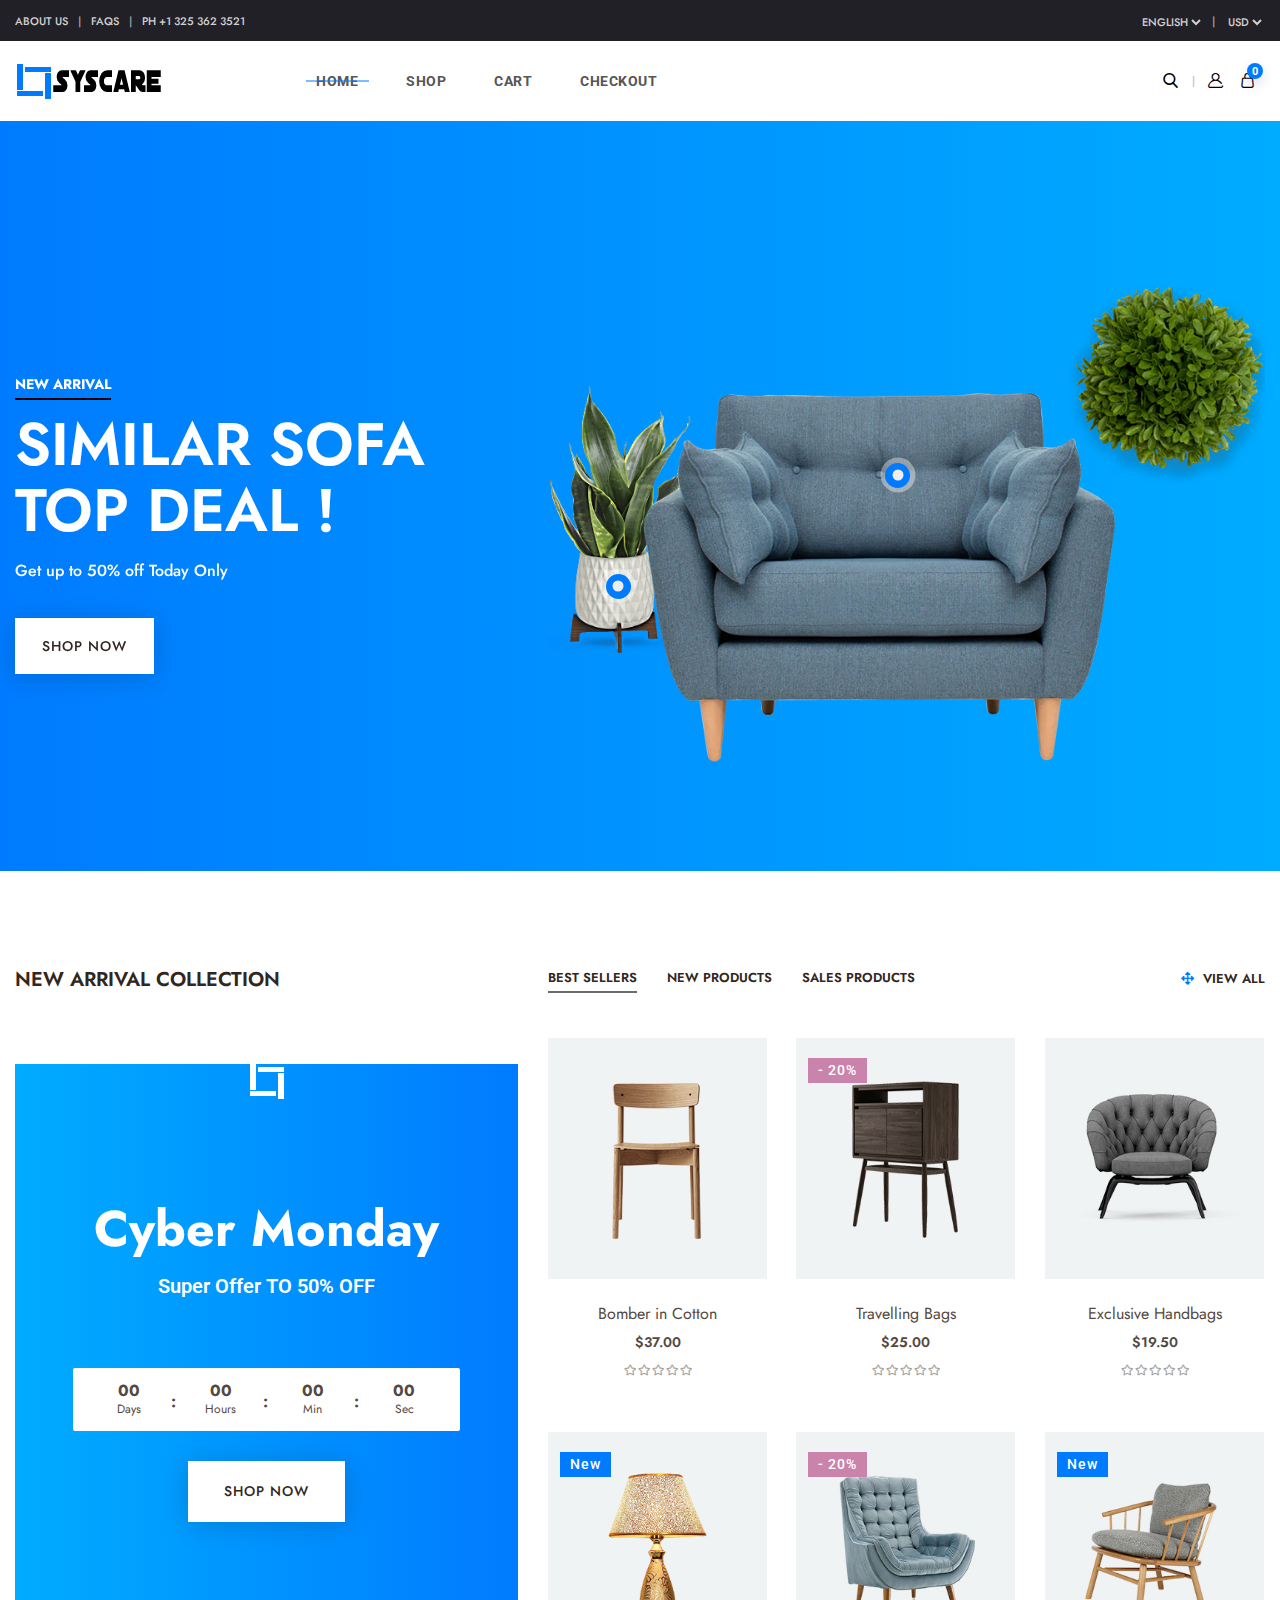
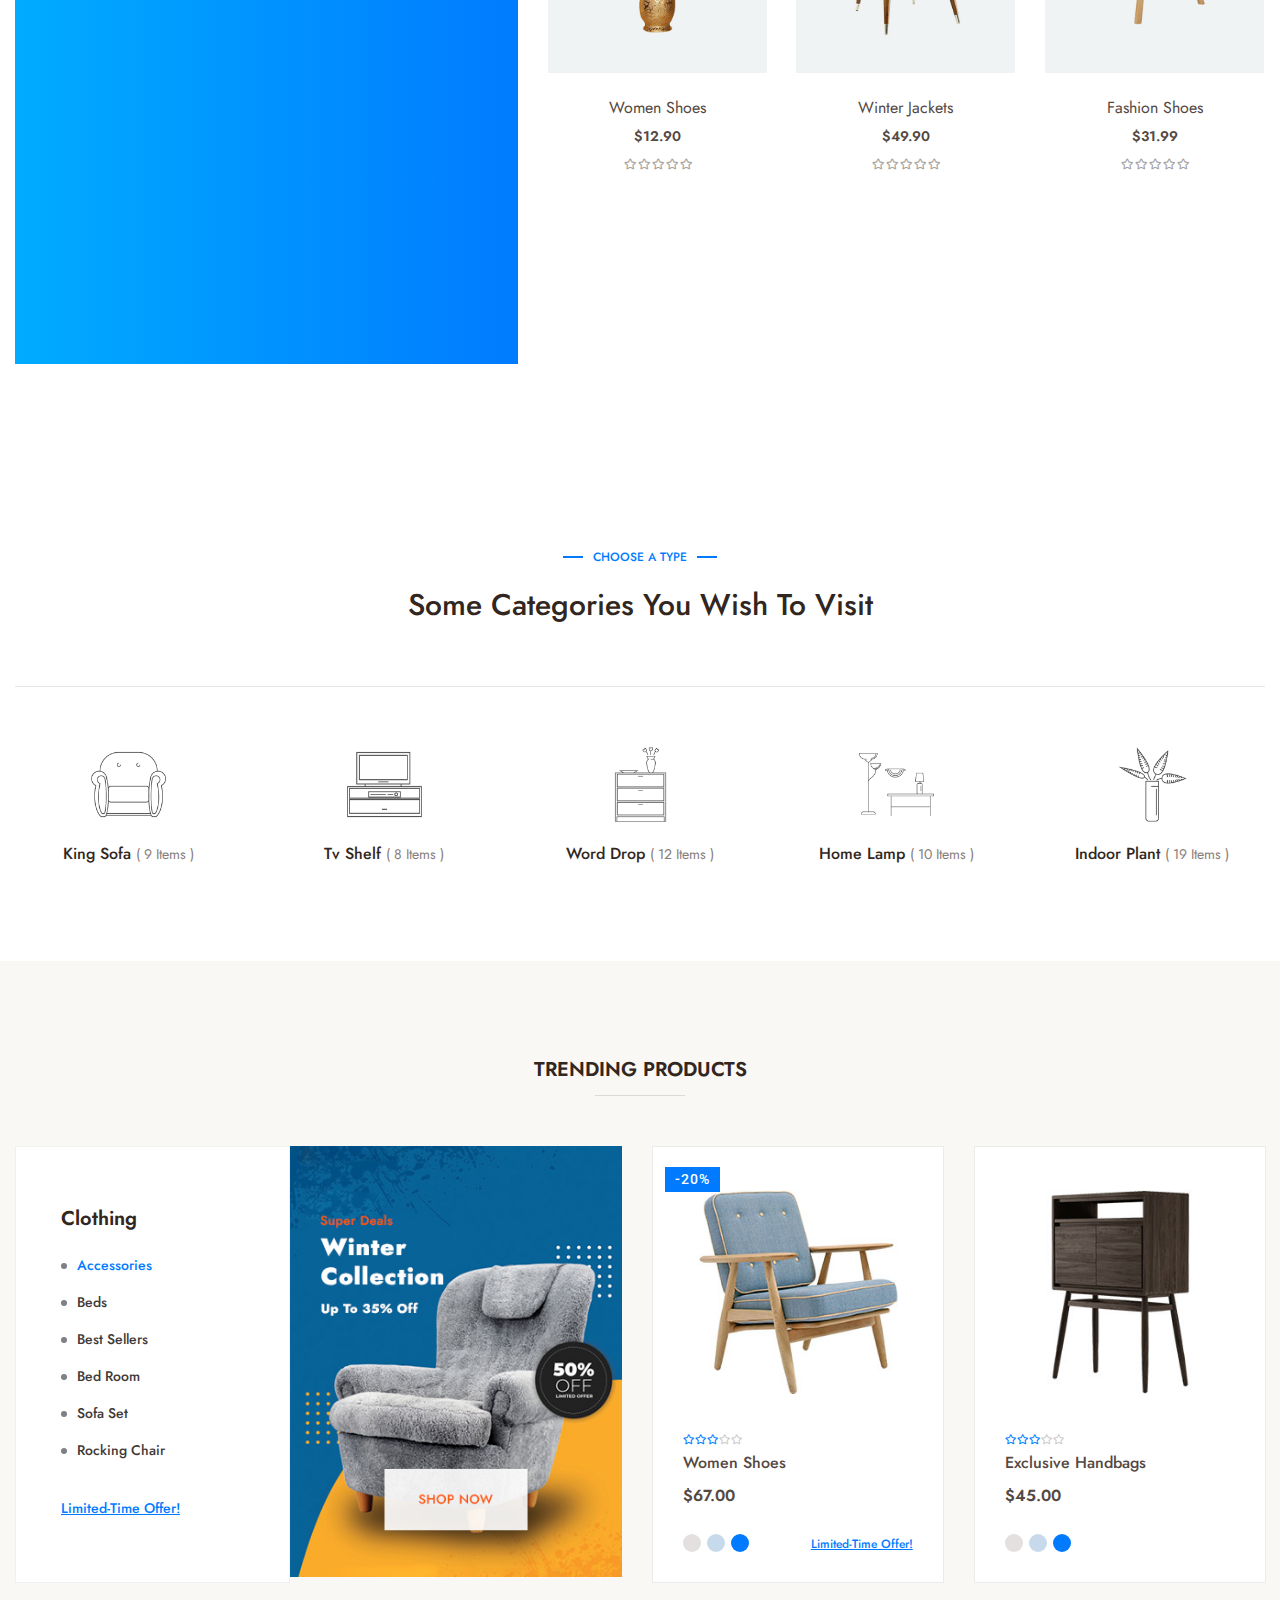
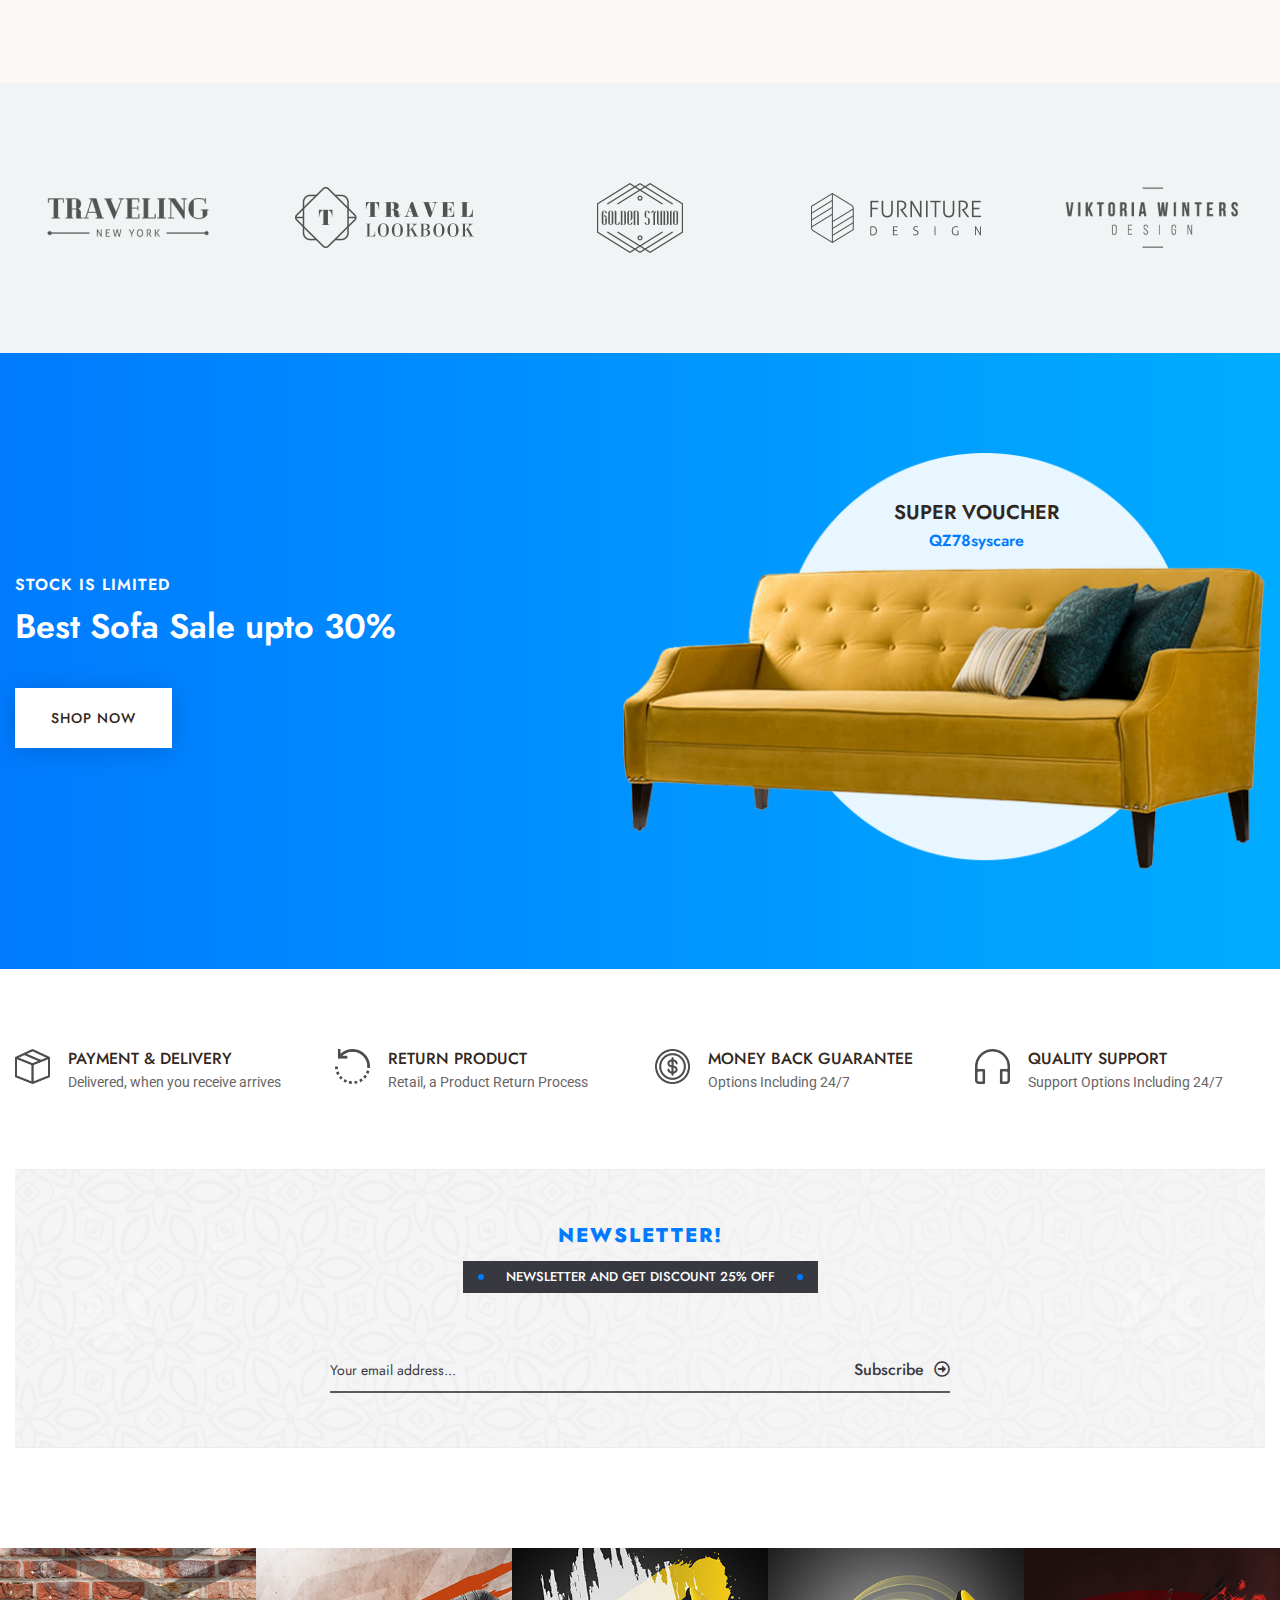
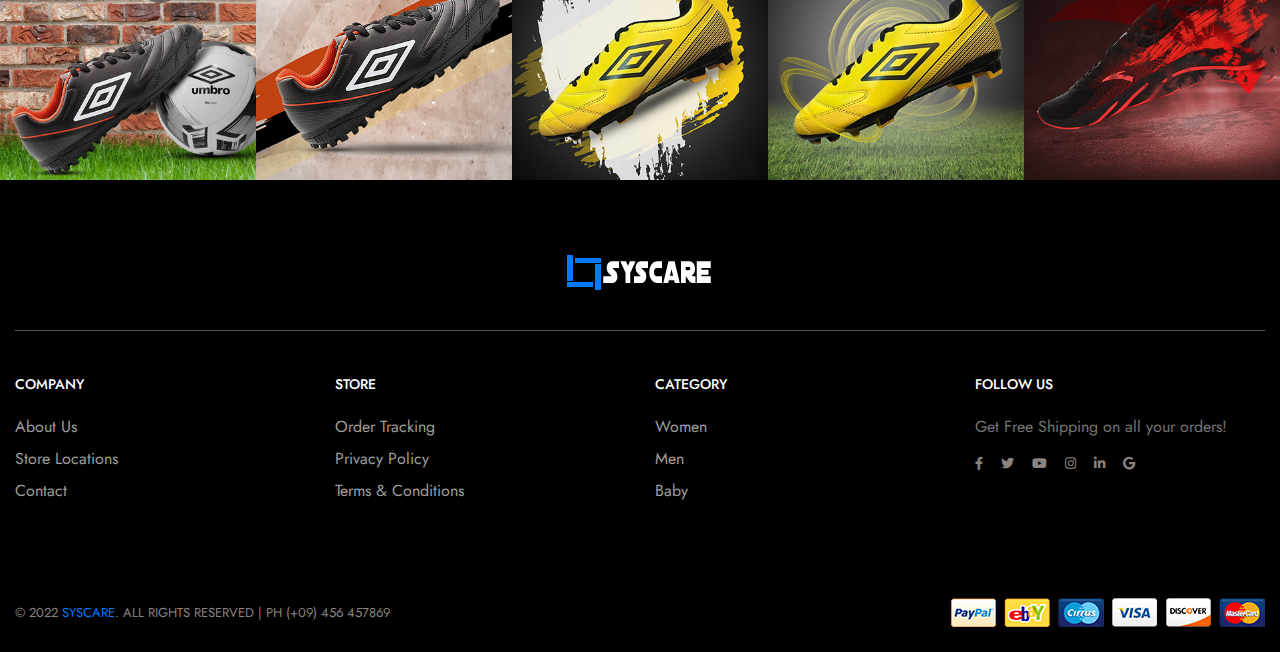
==== index.html @ 61177d80 "initial commit" ====
<!doctype html>
<html class="no-js" lang="">
    <head>
        <meta charset="utf-8">
        <meta http-equiv="x-ua-compatible" content="ie=edge">
        <title>Syscare - Modern & Multipurpose eCommerce Template</title>
        <meta name="description" content="">
        <meta name="viewport" content="width=device-width, initial-scale=1">

		<link rel="shortcut icon" type="image/x-icon" href="img/favicon.png">
        <!-- Place favicon.ico in the root directory -->

		<!-- CSS here -->
        <link rel="stylesheet" href="css/bootstrap.min.css">
        <link rel="stylesheet" href="css/animate.min.css">
        <link rel="stylesheet" href="css/magnific-popup.css">
        <link rel="stylesheet" href="css/fontawesome-all.min.css">
        <link rel="stylesheet" href="css/jquery.mCustomScrollbar.min.css">
        <link rel="stylesheet" href="css/bootstrap-datepicker.min.css">
        <link rel="stylesheet" href="css/swiper-bundle.min.css">
        <link rel="stylesheet" href="css/jquery-ui.min.css">
        <link rel="stylesheet" href="css/nice-select.css">
        <link rel="stylesheet" href="css/jarallax.css">
        <link rel="stylesheet" href="css/flaticon.css">
        <link rel="stylesheet" href="css/slick.css">
        <link rel="stylesheet" href="css/default.css">
        <link rel="stylesheet" href="css/style.css">
        <link rel="stylesheet" href="css/responsive.css">
    </head>
    <body>


        <!-- preloader  -->
        <div id="preloader">
            <div id="ctn-preloader" class="ctn-preloader">
                <div class="animation-preloader">
                    <div class="spinner"></div>
                </div>
                <div class="loader">
                    <div class="row">
                        <div class="col-3 loader-section section-left">
                            <div class="bg"></div>
                        </div>
                        <div class="col-3 loader-section section-left">
                            <div class="bg"></div>
                        </div>
                        <div class="col-3 loader-section section-right">
                            <div class="bg"></div>
                        </div>
                        <div class="col-3 loader-section section-right">
                            <div class="bg"></div>
                        </div>
                    </div>
                </div>
            </div>
        </div>
        <!-- preloader end -->


		<!-- Scroll-top -->
        <button class="scroll-top scroll-to-target" data-target="html">
            <i class="fas fa-angle-up"></i>
        </button>
        <!-- Scroll-top-end-->

        <!-- header-area -->
        <header class="header-style-six">
            <div class="header-top-wrap d-none d-md-block">
                <div class="container custom-container-two">
                    <div class="row align-items-center justify-content-center">
                        <div class="col-sm-6">
                            <div class="header-top-link">
                                <ul>
                                    <li><a href="about-us.html">About US</a></li>
                                    <li><a href="#">FAQS</a></li>
                                    <li><a href="tel:123456789">PH +1 325 362 3521</a></li>
                                </ul>
                            </div>
                        </div>
                        <div class="col-sm-6">
                            <div class="header-top-right">
                                <div class="lang">
                                    <select name="select">
                                        <option value="">English</option>
                                        <option value="">Spanish</option>
                                        <option value="">Turkish</option>
                                        <option value="">Russian</option>
                                        <option value="">Chinese</option>
                                    </select>
                                </div>
                                <div class="currency">
                                    <form action="#">
                                        <select name="select">
                                            <option value="">USD</option>
                                            <option value="">AUE</option>
                                            <option value="">SAR</option>
                                            <option value="">INR</option>
                                            <option value="">BDT</option>
                                        </select>
                                    </form>
                                </div>
                            </div>
                        </div>
                    </div>
                </div>
            </div>
            <div id="sticky-header" class="main-header menu-area">
                <div class="container custom-container-two">
                    <div class="row">
                        <div class="col-12">
                            <div class="mobile-nav-toggler"><i class="fas fa-bars"></i></div>
                            <div class="menu-wrap">
                                <nav class="menu-nav show">
                                    <div class="logo">
                                        <a href="index.html"><img src="img/logo/logo.png" alt="Logo"></a>
                                    </div>
                                    <div class="navbar-wrap main-menu d-none d-lg-flex">
                                        <ul class="navigation">
                                            <li class="active menu-item-has-children has--mega--menu"><a href="#">Home</a></li>
                                            <li class="has--mega--menu"><a href="#">Shop</a>
                                                <ul class="mega-menu">
                                                    <li class="mega-menu-wrap">
                                                        <ul class="mega-menu-col">
                                                            <li class="mega-title"><a href="shop.html">Accessories</a></li>
                                                            <li><a href="shop.html">Air Bud && Headphones</a></li>
                                                            <li><a href="shop.html">Mobile Phone</a></li>
                                                            <li><a href="shop.html">Computer Accessories</a></li>
                                                            <li><a href="shop.html">Watches</a></li>
                                                            <li><a href="shop-details.html">Hand Crafts</a></li>
                                                        </ul>
                                                        <ul class="mega-menu-col">
                                                            <li class="mega-title"><a href="shop.html">More On Categories</a></li>
                                                            <li><a href="shop-sidebar.html">Air Bud && Headphones</a></li>
                                                            <li><a href="shop-sidebar.html">Mobile Phone</a></li>
                                                            <li><a href="shop.html">Computer Accessories</a></li>
                                                            <li><a href="shop.html">Watches</a></li>
                                                            <li><a href="shop-details.html">Hand Crafts</a></li>
                                                        </ul>
                                                        <ul class="mega-menu-col sub-cat-post">
                                                            <li>
                                                                <a href="shop.html">
                                                                    <img src="img/product/sub_menu_img01.jpg" alt="">
                                                                    <span class="btn">Man Shop</span>
                                                                </a>
                                                            </li>
                                                        </ul>
                                                        <ul class="mega-menu-col sub-cat-post">
                                                            <li>
                                                                <a href="shop.html">
                                                                    <img src="img/product/sub_menu_img02.jpg" alt="">
                                                                    <span class="btn">Women’s Shop</span>
                                                                </a>
                                                            </li>
                                                        </ul>
                                                    </li>
                                                </ul>
                                            </li>
                                            <li><a href="cart.html">Cart</a></li>
                                            <li><a href="checkout.html">Checkout</a></li>
                                        </ul>
                                    </div>
                                    <div class="header-action d-none d-md-block">
                                        <ul>
                                            <li class="header-search"><a href="#" data-toggle="modal"
                                                    data-target="#search-modal"><i class="flaticon-search"></i></a></li>
                                            <li class="header-profile"><a href="#"><i class="flaticon-user"></i></a></li>
                                            
                                            <li class="header-shop-cart"><a href="#"><i class="flaticon-shopping-bag"></i><span>0</span></a>
                                                <ul class="minicart">
                                                    <li class="d-flex align-items-start">
                                                        <div class="cart-img">
                                                            <a href="#"><img src="img/product/cart_p01.jpg" alt=""></a>
                                                        </div>
                                                        <div class="cart-content">
                                                            <h4><a href="#">Exclusive Winter Jackets</a></h4>
                                                            <div class="cart-price">
                                                                <span class="new">$229.9</span>
                                                                <span><del>$229.9</del></span>
                                                            </div>
                                                        </div>
                                                        <div class="del-icon">
                                                            <a href="#"><i class="far fa-trash-alt"></i></a>
                                                        </div>
                                                    </li>
                                                    <li class="d-flex align-items-start">
                                                        <div class="cart-img">
                                                            <a href="#"><img src="img/product/cart_p02.jpg" alt=""></a>
                                                        </div>
                                                        <div class="cart-content">
                                                            <h4><a href="#">Winter Jackets For Women</a></h4>
                                                            <div class="cart-price">
                                                                <span class="new">$229.9</span>
                                                                <span><del>$229.9</del></span>
                                                            </div>
                                                        </div>
                                                        <div class="del-icon">
                                                            <a href="#"><i class="far fa-trash-alt"></i></a>
                                                        </div>
                                                    </li>
                                                    <li>
                                                        <div class="total-price">
                                                            <span class="f-left">Total:</span>
                                                            <span class="f-right">$239.9</span>
                                                        </div>
                                                    </li>
                                                    <li>
                                                        <div class="checkout-link">
                                                            <a href="cart.html">Shopping Cart</a>
                                                            <a class="black-color" href="#">Checkout</a>
                                                        </div>
                                                    </li>
                                                </ul>
                                            </li>
                                        </ul>
                                    </div>
                                </nav>
                            </div>
                            <!-- Mobile Menu  -->
                            <div class="mobile-menu">
                                <div class="close-btn"><i class="flaticon-targeting-cross"></i></div>
                                <nav class="menu-box">
                                    <div class="nav-logo"><a href="index.html"><img src="img/logo/logo.png" alt="" title=""></a>
                                    </div>
                                    <div class="menu-outer">
                                        <ul class="navigation">
                                            <li class="active menu-item-has-children"><a href="#">Home</a>
                                                <ul class="submenu">
                                                    <li><a href="index.html">Home One</a></li>
                                                    <li><a href="index-2.html">Home Two</a></li>
                                                    <li><a href="index-3.html">Home Three</a></li>
                                                    <li><a href="index-4.html">Home Four</a></li>
                                                    <li><a href="index-5.html">Home Five</a></li>
                                                    <li><a href="index-6.html">Home Six</a></li>
                                                    <li class="active"><a href="index-7.html">Home Seven</a></li>
                                                    <li><a href="index-8.html">Home Eight</a></li>
                                                    <li><a href="index-9.html">Home Nine</a></li>
                                                </ul>
                                            </li>
                                            <li class="menu-item-has-children"><a href="#">Shop</a>
                                                <ul class="submenu">
                                                    <li><a href="shop.html">Shop Page</a></li>
                                                    <li><a href="shop-sidebar.html">Shop Sidebar</a></li>
                                                    <li><a href="shop-details.html">Shop Details</a></li>
                                                    <li><a href="cart.html">Cart Page</a></li>
                                                    <li><a href="cart.html">Checkout Page</a></li>
                                                </ul>
                                            </li>
                                            <li><a href="about-us.html">About Us</a></li>
                                            <li class="menu-item-has-children"><a href="#">blog</a>
                                                <ul class="submenu">
                                                    <li><a href="blog.html">Our Blog</a></li>
                                                    <li><a href="blog-details.html">Blog Details</a></li>
                                                </ul>
                                            </li>
                                            <li><a href="contact.html">Contact Us</a></li>
                                        </ul>
                                    </div>
                                    <div class="social-links">
                                        <ul class="clearfix">
                                            <li><a href="#"><span class="fab fa-twitter"></span></a></li>
                                            <li><a href="#"><span class="fab fa-facebook-square"></span></a></li>
                                            <li><a href="#"><span class="fab fa-pinterest-p"></span></a></li>
                                            <li><a href="#"><span class="fab fa-instagram"></span></a></li>
                                            <li><a href="#"><span class="fab fa-youtube"></span></a></li>
                                        </ul>
                                    </div>
                                </nav>
                            </div>
                            <div class="menu-backdrop"></div>
                            <!-- End Mobile Menu -->
                        </div>
                    </div>
                </div>
            </div>

            <!-- Modal Search -->
            <div class="modal fade" id="search-modal" tabindex="-1" role="dialog" aria-hidden="true">
                <div class="modal-dialog" role="document">
                    <div class="modal-content">
                        <form>
                            <input type="text" placeholder="Search here...">
                            <button><i class="flaticon-search"></i></button>
                        </form>
                    </div>
                </div>
            </div>
            <!-- Modal Search-end -->

        </header>
        <!-- header-area-end -->

        <!-- main-area -->
        <main>

            <!-- slider-area -->
            <section class="home-seven-slider">
                <div class="h7-slider-active">
                    <div class="h7-slider-item">
                        <div class="container custom-container-two">
                            <div class="h7-slider-wrap">
                                <div class="row align-items-center">
                                    <div class="col-xl-7 col-lg-7 order-0 order-lg-2">
                                        <div class="h7-slider-img">
                                            <img src="img/slider/h7_slider_img02.png" alt="">
                                            <div class="product-tooltip" style="left: 47%; top: 38%;">
                                                <div class="tooltip-btn"></div>
                                                <div class="features-product-item product-tooltip-item">
                                                    <div class="close-btn"><i class="flaticon-targeting-cross"></i></div>
                                                    <div class="features-product-thumb">
                                                        <a href="shop-details.html">
                                                            <img src="img/product/tooltip_product01.png" alt="">
                                                        </a>
                                                    </div>
                                                    <div class="features-product-content">
                                                        <div class="rating">
                                                            <i class="far fa-star"></i>
                                                            <i class="far fa-star"></i>
                                                            <i class="far fa-star"></i>
                                                            <i class="far fa-star"></i>
                                                            <i class="far fa-star"></i>
                                                        </div>
                                                        <h5><a href="shop-details.html">Exclusive Chair</a></h5>
                                                        <p class="price">$45.00</p>
                                                        <div class="features-product-bottom">
                                                            <ul>
                                                                <li class="color-option">
                                                                    <span class="gray"></span>
                                                                    <span class="cyan"></span>
                                                                    <span class="orange"></span>
                                                                </li>
                                                            </ul>
                                                        </div>
                                                    </div>
                                                    <div class="features-product-cart"><a href="cart.html">add to cart</a></div>
                                                </div>
                                            </div>
                                            <div class="product-tooltip" style="left: 8%; top: 60%;">
                                                <div class="tooltip-btn"></div>
                                                <div class="features-product-item product-tooltip-item">
                                                    <div class="close-btn"><i class="flaticon-targeting-cross"></i></div>
                                                    <div class="features-product-thumb">
                                                        <a href="shop-details.html">
                                                            <img src="img/product/tooltip_product02.png" alt="">
                                                        </a>
                                                    </div>
                                                    <div class="features-product-content">
                                                        <div class="rating">
                                                            <i class="far fa-star"></i>
                                                            <i class="far fa-star"></i>
                                                            <i class="far fa-star"></i>
                                                            <i class="far fa-star"></i>
                                                            <i class="far fa-star"></i>
                                                        </div>
                                                        <h5><a href="shop-details.html">Exclusive Lamp</a></h5>
                                                        <p class="price">$45.00</p>
                                                        <div class="features-product-bottom">
                                                            <ul>
                                                                <li class="color-option">
                                                                    <span class="gray"></span>
                                                                    <span class="cyan"></span>
                                                                    <span class="orange"></span>
                                                                </li>
                                                            </ul>
                                                        </div>
                                                    </div>
                                                    <div class="features-product-cart"><a href="cart.html">add to cart</a></div>
                                                </div>
                                            </div>
                                        </div>
                                    </div>
                                    <div class="col-xl-5 col-lg-5">
                                        <div class="h7-slider-content">
                                            <span class="sub-title" data-animation-in="fadeInUpBig" data-delay-in=".2" data-duration-in="1.5">new arrival</span>
                                            <h2 class="title" data-animation-in="fadeInUpBig" data-delay-in=".4" data-duration-in="1.5">Similar Sofa top deal <span>!</span></h2>
                                            <p data-animation-in="fadeInUpBig" data-delay-in=".6" data-duration-in="1.5">Get up to 50% off Today Only</p>
                                            <a href="shop-sidebar.html" class="btn" data-animation-in="fadeInUpBig" data-delay-in=".8" data-duration-in="1.5">Shop now</a>
                                        </div>
                                    </div>
                                </div>
                            </div>
                        </div>
                    </div>
                    <div class="h7-slider-item">
                        <div class="container custom-container-two">
                            <div class="h7-slider-wrap">
                                <div class="row align-items-center">
                                    <div class="col-xl-7 col-lg-7 order-0 order-lg-2">
                                        <div class="h7-slider-img">
                                            <img src="img/slider/h7_slider_img03.png" alt="">
                                            <div class="product-tooltip" style="left: 26%; top: 20%;">
                                                <div class="tooltip-btn"></div>
                                                <div class="features-product-item product-tooltip-item">
                                                    <div class="close-btn"><i class="flaticon-targeting-cross"></i></div>
                                                    <div class="features-product-thumb">
                                                        <a href="shop-details.html">
                                                            <img src="img/product/tooltip_product01.png" alt="">
                                                        </a>
                                                    </div>
                                                    <div class="features-product-content">
                                                        <div class="rating">
                                                            <i class="far fa-star"></i>
                                                            <i class="far fa-star"></i>
                                                            <i class="far fa-star"></i>
                                                            <i class="far fa-star"></i>
                                                            <i class="far fa-star"></i>
                                                        </div>
                                                        <h5><a href="shop-details.html">Exclusive Chair</a></h5>
                                                        <p class="price">$45.00</p>
                                                        <div class="features-product-bottom">
                                                            <ul>
                                                                <li class="color-option">
                                                                    <span class="gray"></span>
                                                                    <span class="cyan"></span>
                                                                    <span class="orange"></span>
                                                                </li>
                                                            </ul>
                                                        </div>
                                                    </div>
                                                    <div class="features-product-cart"><a href="cart.html">add to cart</a></div>
                                                </div>
                                            </div>
                                            <div class="product-tooltip" style="right: 15%; top: 20%;">
                                                <div class="tooltip-btn"></div>
                                                <div class="features-product-item product-tooltip-item right">
                                                    <div class="close-btn"><i class="flaticon-targeting-cross"></i></div>
                                                    <div class="features-product-thumb">
                                                        <a href="shop-details.html">
                                                            <img src="img/product/tooltip_product02.png" alt="">
                                                        </a>
                                                    </div>
                                                    <div class="features-product-content">
                                                        <div class="rating">
                                                            <i class="far fa-star"></i>
                                                            <i class="far fa-star"></i>
                                                            <i class="far fa-star"></i>
                                                            <i class="far fa-star"></i>
                                                            <i class="far fa-star"></i>
                                                        </div>
                                                        <h5><a href="shop-details.html">Exclusive Lamp</a></h5>
                                                        <p class="price">$45.00</p>
                                                        <div class="features-product-bottom">
                                                            <ul>
                                                                <li class="color-option">
                                                                    <span class="gray"></span>
                                                                    <span class="cyan"></span>
                                                                    <span class="orange"></span>
                                                                </li>
                                                            </ul>
                                                        </div>
                                                    </div>
                                                    <div class="features-product-cart"><a href="cart.html">add to cart</a></div>
                                                </div>
                                            </div>
                                        </div>
                                    </div>
                                    <div class="col-xl-5 col-lg-5">
                                        <div class="h7-slider-content">
                                            <span class="sub-title" data-animation-in="fadeInUpBig" data-delay-in=".2" data-duration-in="1.5">new arrival</span>
                                            <h2 class="title" data-animation-in="fadeInUpBig" data-delay-in=".4" data-duration-in="1.5">New Chair top deal <span>!</span></h2>
                                            <p data-animation-in="fadeInUpBig" data-delay-in=".6" data-duration-in="1.5">Get up to 50% off Today Only</p>
                                            <a href="shop-sidebar.html" class="btn" data-animation-in="fadeInUpBig" data-delay-in=".8" data-duration-in="1.5">Shop now</a>
                                        </div>
                                    </div>
                                </div>
                            </div>
                        </div>
                    </div>
                </div>
            </section>
            <!-- slider-area-end -->

            <!-- new-arrival-area -->
            <section class="new-arrival-area home7-new-arrival pt-95 pb-50">
                <div class="container custom-container-two">
                    <div class="row">
                        <div class="col-xl-5 col-lg-6">
                            <div class="section-title text-center text-lg-left mb-45">
                                <h3 class="title">New Arrival Collection</h3>
                            </div>
                            <div class="discount-end-time-wrap mb-50">
                                <div class="content">
                                    <div class="icon">
                                        <img src="img/icon/sys-icon.png" alt="">
                                    </div>
                                    <h2>Cyber Monday</h2>
                                    <span>Super Offer TO 50% OFF</span>
                                    <div class="coming-time" data-countdown="2021/9/21"></div>
                                    <a href="shop-sidebar.html" class="btn">shop now</a>
                                </div>
                            </div>
                        </div>
                        <div class="col-xl-7 col-lg-6">
                            <div class="row">
                                <div class="col-lg-9 col-md-8">
                                    <div class="new-arrival-nav mb-35">
                                        <button class="active" data-filter="*">Best Sellers</button>
                                        <button class="" data-filter=".cat-one">New Products</button>
                                        <button class="" data-filter=".cat-two">Sales Products</button>
                                    </div>
                                </div>
                                <div class="col-lg-3 col-md-4 d-none d-md-block">
                                    <div class="new-arrival-all">
                                        <a href="shop.html"><i class="fas fa-arrows-alt"></i> view all</a>
                                    </div>
                                </div>
                            </div>
                            <div class="row new-arrival-active">
                                <div class="col-xl-4 col-sm-6 grid-item grid-sizer cat-two">
                                    <div class="new-arrival-item text-center mb-50">
                                        <div class="thumb mb-25">
                                            <a href="shop-details.html"><img src="img/product/fn_arrival_product01.jpg" alt=""></a>
                                            <div class="product-overlay-action">
                                                <ul>
                                                    <li><a href="cart.html" class="btn add-to-cart">Add To Cart</a></li>
                                                    <li><a href="shop-sidebar.html" class="btn view">View</a></li>
                                                </ul>
                                            </div>
                                        </div>
                                        <div class="content">
                                            <h5><a href="shop-details.html">Bomber in Cotton</a></h5>
                                            <span class="price">$37.00</span>
                                            <div class="rating">
                                                <i class="far fa-star"></i>
                                                <i class="far fa-star"></i>
                                                <i class="far fa-star"></i>
                                                <i class="far fa-star"></i>
                                                <i class="far fa-star"></i>
                                            </div>
                                        </div>
                                    </div>
                                </div>
                                <div class="col-xl-4 col-sm-6 grid-item grid-sizer cat-one">
                                    <div class="new-arrival-item text-center mb-50">
                                        <div class="thumb mb-25">
                                            <div class="discount-tag">- 20%</div>
                                            <a href="shop-details.html"><img src="img/product/fn_arrival_product02.jpg" alt=""></a>
                                            <div class="product-overlay-action">
                                                <ul>
                                                    <li><a href="cart.html" class="btn add-to-cart">Add To Cart</a></li>
                                                    <li><a href="shop-sidebar.html" class="btn view">View</a></li>
                                                </ul>
                                            </div>
                                        </div>
                                        <div class="content">
                                            <h5><a href="shop-details.html">Travelling Bags</a></h5>
                                            <span class="price">$25.00</span>
                                            <div class="rating">
                                                <i class="far fa-star"></i>
                                                <i class="far fa-star"></i>
                                                <i class="far fa-star"></i>
                                                <i class="far fa-star"></i>
                                                <i class="far fa-star"></i>
                                            </div>
                                        </div>
                                    </div>
                                </div>
                                <div class="col-xl-4 col-sm-6 grid-item grid-sizer cat-two cat-one">
                                    <div class="new-arrival-item text-center mb-50">
                                        <div class="thumb mb-25">
                                            <a href="shop-details.html"><img src="img/product/fn_arrival_product03.jpg" alt=""></a>
                                            <div class="product-overlay-action">
                                                <ul>
                                                    <li><a href="cart.html" class="btn add-to-cart">Add To Cart</a></li>
                                                    <li><a href="shop-sidebar.html" class="btn view">View</a></li>
                                                </ul>
                                            </div>
                                        </div>
                                        <div class="content">
                                            <h5><a href="shop-details.html">Exclusive Handbags</a></h5>
                                            <span class="price">$19.50</span>
                                            <div class="rating">
                                                <i class="far fa-star"></i>
                                                <i class="far fa-star"></i>
                                                <i class="far fa-star"></i>
                                                <i class="far fa-star"></i>
                                                <i class="far fa-star"></i>
                                            </div>
                                        </div>
                                    </div>
                                </div>
                                <div class="col-xl-4 col-sm-6 grid-item grid-sizer cat-two">
                                    <div class="new-arrival-item text-center mb-50">
                                        <div class="thumb mb-25">
                                            <div class="discount-tag new">New</div>
                                            <a href="shop-details.html"><img src="img/product/fn_arrival_product04.jpg" alt=""></a>
                                            <div class="product-overlay-action">
                                                <ul>
                                                    <li><a href="cart.html" class="btn add-to-cart">Add To Cart</a></li>
                                                    <li><a href="shop-sidebar.html" class="btn view">View</a></li>
                                                </ul>
                                            </div>
                                        </div>
                                        <div class="content">
                                            <h5><a href="shop-details.html">Women Shoes</a></h5>
                                            <span class="price">$12.90</span>
                                            <div class="rating">
                                                <i class="far fa-star"></i>
                                                <i class="far fa-star"></i>
                                                <i class="far fa-star"></i>
                                                <i class="far fa-star"></i>
                                                <i class="far fa-star"></i>
                                            </div>
                                        </div>
                                    </div>
                                </div>
                                <div class="col-xl-4 col-sm-6 grid-item grid-sizer cat-one">
                                    <div class="new-arrival-item text-center mb-50">
                                        <div class="thumb mb-25">
                                            <div class="discount-tag">- 20%</div>
                                            <a href="shop-details.html"><img src="img/product/fn_arrival_product05.jpg" alt=""></a>
                                            <div class="product-overlay-action">
                                                <ul>
                                                    <li><a href="cart.html" class="btn add-to-cart">Add To Cart</a></li>
                                                    <li><a href="shop-sidebar.html" class="btn view">View</a></li>
                                                </ul>
                                            </div>
                                        </div>
                                        <div class="content">
                                            <h5><a href="shop-details.html">Winter Jackets</a></h5>
                                            <span class="price">$49.90</span>
                                            <div class="rating">
                                                <i class="far fa-star"></i>
                                                <i class="far fa-star"></i>
                                                <i class="far fa-star"></i>
                                                <i class="far fa-star"></i>
                                                <i class="far fa-star"></i>
                                            </div>
                                        </div>
                                    </div>
                                </div>
                                <div class="col-xl-4 col-sm-6 grid-item grid-sizer cat-two cat-one">
                                    <div class="new-arrival-item text-center mb-50">
                                        <div class="thumb mb-25">
                                            <div class="discount-tag new">New</div>
                                            <a href="shop-details.html"><img src="img/product/fn_arrival_product06.jpg" alt=""></a>
                                            <div class="product-overlay-action">
                                                <ul>
                                                    <li><a href="cart.html" class="btn add-to-cart">Add To Cart</a></li>
                                                    <li><a href="shop-sidebar.html" class="btn view">View</a></li>
                                                </ul>
                                            </div>
                                        </div>
                                        <div class="content">
                                            <h5><a href="shop-details.html">Fashion Shoes</a></h5>
                                            <span class="price">$31.99</span>
                                            <div class="rating">
                                                <i class="far fa-star"></i>
                                                <i class="far fa-star"></i>
                                                <i class="far fa-star"></i>
                                                <i class="far fa-star"></i>
                                                <i class="far fa-star"></i>
                                            </div>
                                        </div>
                                    </div>
                                </div>
                            </div>
                        </div>
                    </div>
                </div>
            </section>
            <!-- new-arrival-area-end -->

            <!-- cat-area -->
            <section class="category-area pt-80 pb-45">
                <div class="container">
                    <div class="cat-title-line">
                        <div class="row justify-content-center">
                            <div class="col-xl-7 col-lg-9">
                                <div class="cat-section-title text-center">
                                    <span class="sub-title">CHOOSE A TYPE</span>
                                    <h2 class="title">Some Categories You Wish To Visit</h2>
                                </div>
                            </div>
                        </div>
                    </div>
                    <div class="row justify-content-center">
                        <div class="col">
                            <div class="shop-cat-item">
                                <a href="shop-sidebar.html">
                                    <div class="icon">
                                        <img src="img/icon/s_cat_icon01.png" alt="">
                                    </div>
                                    <p>King Sofa <span>( 9 Items )</span></p>
                                </a>
                            </div>
                        </div>
                        <div class="col">
                            <div class="shop-cat-item">
                                <a href="shop-sidebar.html">
                                    <div class="icon">
                                        <img src="img/icon/s_cat_icon02.png" alt="">
                                    </div>
                                    <p>Tv Shelf <span>( 8 Items )</span></p>
                                </a>
                            </div>
                        </div>
                        <div class="col">
                            <div class="shop-cat-item">
                                <a href="shop-sidebar.html">
                                    <div class="icon">
                                        <img src="img/icon/s_cat_icon03.png" alt="">
                                    </div>
                                    <p>Word Drop <span>( 12 Items )</span></p>
                                </a>
                            </div>
                        </div>
                        <div class="col">
                            <div class="shop-cat-item">
                                <a href="shop-sidebar.html">
                                    <div class="icon">
                                        <img src="img/icon/s_cat_icon04.png" alt="">
                                    </div>
                                    <p>Home Lamp <span>( 10 Items )</span></p>
                                </a>
                            </div>
                        </div>
                        <div class="col">
                            <div class="shop-cat-item">
                                <a href="shop-sidebar.html">
                                    <div class="icon">
                                        <img src="img/icon/s_cat_icon05.png" alt="">
                                    </div>
                                    <p>Indoor Plant <span>( 19 Items )</span></p>
                                </a>
                            </div>
                        </div>
                    </div>
                </div>
            </section>
            <!-- cat-area-end -->

            <!-- trending-product-area -->
            <section class="trending-product-area trending-product-two gray-bg pt-95 pb-100">
                <div class="container custom-container">
                    <div class="row justify-content-center">
                        <div class="col-xl-4 col-lg-6">
                            <div class="section-title title-style-two text-center mb-50">
                                <h3 class="title">Trending Products</h3>
                            </div>
                        </div>
                    </div>
                    <div class="row no-gutters trending-product-grid">
                        <div class="col-2">
                            <div class="trending-products-list">
                                <h5>Clothing</h5>
                                <ul class="nav nav-tabs" id="trendingTab" role="tablist">
                                    <li class="nav-item" role="presentation">
                                        <a class="nav-link active" id="accessories-tab" data-toggle="tab" href="#accessories" role="tab" aria-controls="accessories" aria-selected="true">Accessories</a>
                                    </li>
                                    <li class="nav-item" role="presentation">
                                        <a class="nav-link" id="bags-tab" data-toggle="tab" href="#bags" role="tab" aria-controls="bags" aria-selected="false">Beds</a>
                                    </li>
                                    <li class="nav-item" role="presentation">
                                        <a class="nav-link" id="bSellers-tab" data-toggle="tab" href="#bSellers" role="tab" aria-controls="bSellers" aria-selected="false">Best Sellers</a>
                                    </li>
                                    <li class="nav-item" role="presentation">
                                        <a class="nav-link" id="shirts-tab" data-toggle="tab" href="#shirts" role="tab" aria-controls="shirts" aria-selected="false">Bed Room</a>
                                    </li>
                                    <li class="nav-item" role="presentation">
                                        <a class="nav-link" id="shoesTwo-tab" data-toggle="tab" href="#shoesTwo" role="tab" aria-controls="shoesTwo" aria-selected="false">Sofa Set</a>
                                    </li>
                                    <li class="nav-item" role="presentation">
                                        <a class="nav-link" id="travelOut-tab" data-toggle="tab" href="#travelOut" role="tab" aria-controls="travelOut" aria-selected="false">Rocking Chair</a>
                                    </li>
                                </ul>
                                <p class="offer"><a href="#">Limited-Time Offer!</a></p>
                            </div>
                        </div>
                        <div class="col-10">
                            <div class="tab-content tp-tab-content" id="trendingTabContent">
                                <div class="tab-pane show active" id="accessories" role="tabpanel" aria-labelledby="accessories-tab">
                                    <div class="trending-products-banner banner-animation">
                                        <a href="shop-sidebar.html"><img src="img/images/f_trending_banner01.jpg" alt=""></a>
                                    </div>
                                    <div class="row trending-product-active">
                                        <div class="col">
                                            <div class="features-product-item">
                                                <div class="features-product-thumb">
                                                    <div class="discount-tag">-20%</div>
                                                    <a href="shop-details.html">
                                                        <img src="img/product/f_trending_product01.jpg" alt="">
                                                    </a>
                                                    <div class="product-overlay-action">
                                                        <ul>
                                                            <li><a href="cart.html"><i class="far fa-heart"></i></a></li>
                                                            <li><a href="shop-sidebar.html"><i class="far fa-eye"></i></a></li>
                                                        </ul>
                                                    </div>
                                                </div>
                                                <div class="features-product-content">
                                                    <div class="rating">
                                                        <i class="far fa-star"></i>
                                                        <i class="far fa-star"></i>
                                                        <i class="far fa-star"></i>
                                                        <i class="far fa-star"></i>
                                                        <i class="far fa-star"></i>
                                                    </div>
                                                    <h5><a href="shop-details.html">Women Shoes</a></h5>
                                                    <p class="price">$67.00</p>
                                                    <div class="features-product-bottom">
                                                        <ul>
                                                            <li class="color-option">
                                                                <span class="gray"></span>
                                                                <span class="cyan"></span>
                                                                <span class="orange"></span>
                                                            </li>
                                                            <li class="limited-time"><a href="#">Limited-Time Offer!</a></li>
                                                        </ul>
                                                    </div>
                                                </div>
                                                <div class="features-product-cart"><a href="cart.html">add to cart</a></div>
                                            </div>
                                        </div>
                                        <div class="col">
                                            <div class="features-product-item">
                                                <div class="features-product-thumb">
                                                    <a href="shop-details.html">
                                                        <img src="img/product/f_trending_product02.jpg" alt="">
                                                    </a>
                                                    <div class="product-overlay-action">
                                                        <ul>
                                                            <li><a href="cart.html"><i class="far fa-heart"></i></a></li>
                                                            <li><a href="shop-sidebar.html"><i class="far fa-eye"></i></a></li>
                                                        </ul>
                                                    </div>
                                                </div>
                                                <div class="features-product-content">
                                                    <div class="rating">
                                                        <i class="far fa-star"></i>
                                                        <i class="far fa-star"></i>
                                                        <i class="far fa-star"></i>
                                                        <i class="far fa-star"></i>
                                                        <i class="far fa-star"></i>
                                                    </div>
                                                    <h5><a href="shop-details.html">Exclusive Handbags</a></h5>
                                                    <p class="price">$45.00</p>
                                                    <div class="features-product-bottom">
                                                        <ul>
                                                            <li class="color-option">
                                                                <span class="gray"></span>
                                                                <span class="cyan"></span>
                                                                <span class="orange"></span>
                                                            </li>
                                                        </ul>
                                                    </div>
                                                </div>
                                                <div class="features-product-cart"><a href="cart.html">add to cart</a></div>
                                            </div>
                                        </div>
                                        <div class="col">
                                            <div class="features-product-item">
                                                <div class="features-product-thumb">
                                                    <a href="shop-details.html">
                                                        <img src="img/product/f_trending_product03.jpg" alt="">
                                                    </a>
                                                    <div class="product-overlay-action">
                                                        <ul>
                                                            <li><a href="cart.html"><i class="far fa-heart"></i></a></li>
                                                            <li><a href="shop-sidebar.html"><i class="far fa-eye"></i></a></li>
                                                        </ul>
                                                    </div>
                                                </div>
                                                <div class="features-product-content">
                                                    <div class="rating">
                                                        <i class="far fa-star"></i>
                                                        <i class="far fa-star"></i>
                                                        <i class="far fa-star"></i>
                                                        <i class="far fa-star"></i>
                                                        <i class="far fa-star"></i>
                                                    </div>
                                                    <h5><a href="shop-details.html">Travelling Bags</a></h5>
                                                    <p class="price">$29.00</p>
                                                    <div class="features-product-bottom">
                                                        <ul>
                                                            <li class="color-option">
                                                                <span class="gray"></span>
                                                                <span class="cyan"></span>
                                                                <span class="orange"></span>
                                                            </li>
                                                            <li class="limited-time"><a href="#">Limited-Time Offer!</a></li>
                                                        </ul>
                                                    </div>
                                                </div>
                                                <div class="features-product-cart"><a href="cart.html">add to cart</a></div>
                                            </div>
                                        </div>
                                        <div class="col">
                                            <div class="features-product-item">
                                                <div class="features-product-thumb">
                                                    <a href="shop-details.html">
                                                        <img src="img/product/f_trending_product04.jpg" alt="">
                                                    </a>
                                                    <div class="product-overlay-action">
                                                        <ul>
                                                            <li><a href="cart.html"><i class="far fa-heart"></i></a></li>
                                                            <li><a href="shop-sidebar.html"><i class="far fa-eye"></i></a></li>
                                                        </ul>
                                                    </div>
                                                </div>
                                                <div class="features-product-content">
                                                    <div class="rating">
                                                        <i class="far fa-star"></i>
                                                        <i class="far fa-star"></i>
                                                        <i class="far fa-star"></i>
                                                        <i class="far fa-star"></i>
                                                        <i class="far fa-star"></i>
                                                    </div>
                                                    <h5><a href="shop-details.html">Winter Jackets</a></h5>
                                                    <p class="price">$59.00</p>
                                                    <div class="features-product-bottom">
                                                        <ul>
                                                            <li class="color-option">
                                                                <span class="gray"></span>
                                                                <span class="cyan"></span>
                                                                <span class="orange"></span>
                                                            </li>
                                                        </ul>
                                                    </div>
                                                </div>
                                                <div class="features-product-cart"><a href="cart.html">add to cart</a></div>
                                            </div>
                                        </div>
                                        <div class="col">
                                            <div class="features-product-item">
                                                <div class="features-product-thumb">
                                                    <div class="discount-tag">-20%</div>
                                                    <a href="shop-details.html">
                                                        <img src="img/product/f_trending_product05.jpg" alt="">
                                                    </a>
                                                    <div class="product-overlay-action">
                                                        <ul>
                                                            <li><a href="cart.html"><i class="far fa-heart"></i></a></li>
                                                            <li><a href="shop-sidebar.html"><i class="far fa-eye"></i></a></li>
                                                        </ul>
                                                    </div>
                                                </div>
                                                <div class="features-product-content">
                                                    <div class="rating">
                                                        <i class="far fa-star"></i>
                                                        <i class="far fa-star"></i>
                                                        <i class="far fa-star"></i>
                                                        <i class="far fa-star"></i>
                                                        <i class="far fa-star"></i>
                                                    </div>
                                                    <h5><a href="shop-details.html">Drawstring Sweatshirt</a></h5>
                                                    <p class="price">$18.00</p>
                                                    <div class="features-product-bottom">
                                                        <ul>
                                                            <li class="color-option">
                                                                <span class="gray"></span>
                                                                <span class="cyan"></span>
                                                                <span class="orange"></span>
                                                            </li>
                                                            <li class="limited-time"><a href="#">Limited-Time Offer!</a></li>
                                                        </ul>
                                                    </div>
                                                </div>
                                                <div class="features-product-cart"><a href="cart.html">add to cart</a></div>
                                            </div>
                                        </div>
                                        <div class="col">
                                            <div class="features-product-item">
                                                <div class="features-product-thumb">
                                                    <div class="discount-tag">-20%</div>
                                                    <a href="shop-details.html">
                                                        <img src="img/product/f_trending_product06.jpg" alt="">
                                                    </a>
                                                    <div class="product-overlay-action">
                                                        <ul>
                                                            <li><a href="cart.html"><i class="far fa-heart"></i></a></li>
                                                            <li><a href="shop-sidebar.html"><i class="far fa-eye"></i></a></li>
                                                        </ul>
                                                    </div>
                                                </div>
                                                <div class="features-product-content">
                                                    <div class="rating">
                                                        <i class="far fa-star"></i>
                                                        <i class="far fa-star"></i>
                                                        <i class="far fa-star"></i>
                                                        <i class="far fa-star"></i>
                                                        <i class="far fa-star"></i>
                                                    </div>
                                                    <h5><a href="shop-details.html">Women sleeping dress</a></h5>
                                                    <p class="price">$12.00</p>
                                                    <div class="features-product-bottom">
                                                        <ul>
                                                            <li class="color-option">
                                                                <span class="gray"></span>
                                                                <span class="cyan"></span>
                                                                <span class="orange"></span>
                                                            </li>
                                                            <li class="limited-time"><a href="#">Limited-Time Offer!</a></li>
                                                        </ul>
                                                    </div>
                                                </div>
                                                <div class="features-product-cart"><a href="cart.html">add to cart</a></div>
                                            </div>
                                        </div>
                                    </div>
                                </div>
                                <div class="tab-pane" id="bags" role="tabpanel" aria-labelledby="bags-tab">
                                    <div class="trending-products-banner banner-animation">
                                        <a href="shop-sidebar.html"><img src="img/images/f_trending_banner02.jpg" alt=""></a>
                                    </div>
                                    <div class="row trending-product-active">
                                        <div class="col">
                                            <div class="features-product-item">
                                                <div class="features-product-thumb">
                                                    <div class="discount-tag">-20%</div>
                                                    <a href="shop-details.html">
                                                        <img src="img/product/f_trending_product07.jpg" alt="">
                                                    </a>
                                                    <div class="product-overlay-action">
                                                        <ul>
                                                            <li><a href="cart.html"><i class="far fa-heart"></i></a></li>
                                                            <li><a href="shop-sidebar.html"><i class="far fa-eye"></i></a></li>
                                                        </ul>
                                                    </div>
                                                </div>
                                                <div class="features-product-content">
                                                    <div class="rating">
                                                        <i class="far fa-star"></i>
                                                        <i class="far fa-star"></i>
                                                        <i class="far fa-star"></i>
                                                        <i class="far fa-star"></i>
                                                        <i class="far fa-star"></i>
                                                    </div>
                                                    <h5><a href="shop-details.html">Women Shoes</a></h5>
                                                    <p class="price">$67.00</p>
                                                    <div class="features-product-bottom">
                                                        <ul>
                                                            <li class="color-option">
                                                                <span class="gray"></span>
                                                                <span class="cyan"></span>
                                                                <span class="orange"></span>
                                                            </li>
                                                            <li class="limited-time"><a href="#">Limited-Time Offer!</a></li>
                                                        </ul>
                                                    </div>
                                                </div>
                                                <div class="features-product-cart"><a href="cart.html">add to cart</a></div>
                                            </div>
                                        </div>
                                        <div class="col">
                                            <div class="features-product-item">
                                                <div class="features-product-thumb">
                                                    <a href="shop-details.html">
                                                        <img src="img/product/f_trending_product08.jpg" alt="">
                                                    </a>
                                                    <div class="product-overlay-action">
                                                        <ul>
                                                            <li><a href="cart.html"><i class="far fa-heart"></i></a></li>
                                                            <li><a href="shop-sidebar.html"><i class="far fa-eye"></i></a></li>
                                                        </ul>
                                                    </div>
                                                </div>
                                                <div class="features-product-content">
                                                    <div class="rating">
                                                        <i class="far fa-star"></i>
                                                        <i class="far fa-star"></i>
                                                        <i class="far fa-star"></i>
                                                        <i class="far fa-star"></i>
                                                        <i class="far fa-star"></i>
                                                    </div>
                                                    <h5><a href="shop-details.html">Exclusive Handbags</a></h5>
                                                    <p class="price">$45.00</p>
                                                    <div class="features-product-bottom">
                                                        <ul>
                                                            <li class="color-option">
                                                                <span class="gray"></span>
                                                                <span class="cyan"></span>
                                                                <span class="orange"></span>
                                                            </li>
                                                        </ul>
                                                    </div>
                                                </div>
                                                <div class="features-product-cart"><a href="cart.html">add to cart</a></div>
                                            </div>
                                        </div>
                                        <div class="col">
                                            <div class="features-product-item">
                                                <div class="features-product-thumb">
                                                    <a href="shop-details.html">
                                                        <img src="img/product/f_trending_product03.jpg" alt="">
                                                    </a>
                                                    <div class="product-overlay-action">
                                                        <ul>
                                                            <li><a href="cart.html"><i class="far fa-heart"></i></a></li>
                                                            <li><a href="shop-sidebar.html"><i class="far fa-eye"></i></a></li>
                                                        </ul>
                                                    </div>
                                                </div>
                                                <div class="features-product-content">
                                                    <div class="rating">
                                                        <i class="far fa-star"></i>
                                                        <i class="far fa-star"></i>
                                                        <i class="far fa-star"></i>
                                                        <i class="far fa-star"></i>
                                                        <i class="far fa-star"></i>
                                                    </div>
                                                    <h5><a href="shop-details.html">Travelling Bags</a></h5>
                                                    <p class="price">$29.00</p>
                                                    <div class="features-product-bottom">
                                                        <ul>
                                                            <li class="color-option">
                                                                <span class="gray"></span>
                                                                <span class="cyan"></span>
                                                                <span class="orange"></span>
                                                            </li>
                                                            <li class="limited-time"><a href="#">Limited-Time Offer!</a></li>
                                                        </ul>
                                                    </div>
                                                </div>
                                                <div class="features-product-cart"><a href="cart.html">add to cart</a></div>
                                            </div>
                                        </div>
                                        <div class="col">
                                            <div class="features-product-item">
                                                <div class="features-product-thumb">
                                                    <a href="shop-details.html">
                                                        <img src="img/product/f_trending_product04.jpg" alt="">
                                                    </a>
                                                    <div class="product-overlay-action">
                                                        <ul>
                                                            <li><a href="cart.html"><i class="far fa-heart"></i></a></li>
                                                            <li><a href="shop-sidebar.html"><i class="far fa-eye"></i></a></li>
                                                        </ul>
                                                    </div>
                                                </div>
                                                <div class="features-product-content">
                                                    <div class="rating">
                                                        <i class="far fa-star"></i>
                                                        <i class="far fa-star"></i>
                                                        <i class="far fa-star"></i>
                                                        <i class="far fa-star"></i>
                                                        <i class="far fa-star"></i>
                                                    </div>
                                                    <h5><a href="shop-details.html">Winter Jackets</a></h5>
                                                    <p class="price">$59.00</p>
                                                    <div class="features-product-bottom">
                                                        <ul>
                                                            <li class="color-option">
                                                                <span class="gray"></span>
                                                                <span class="cyan"></span>
                                                                <span class="orange"></span>
                                                            </li>
                                                        </ul>
                                                    </div>
                                                </div>
                                                <div class="features-product-cart"><a href="cart.html">add to cart</a></div>
                                            </div>
                                        </div>
                                        <div class="col">
                                            <div class="features-product-item">
                                                <div class="features-product-thumb">
                                                    <div class="discount-tag">-20%</div>
                                                    <a href="shop-details.html">
                                                        <img src="img/product/f_trending_product02.jpg" alt="">
                                                    </a>
                                                    <div class="product-overlay-action">
                                                        <ul>
                                                            <li><a href="cart.html"><i class="far fa-heart"></i></a></li>
                                                            <li><a href="shop-sidebar.html"><i class="far fa-eye"></i></a></li>
                                                        </ul>
                                                    </div>
                                                </div>
                                                <div class="features-product-content">
                                                    <div class="rating">
                                                        <i class="far fa-star"></i>
                                                        <i class="far fa-star"></i>
                                                        <i class="far fa-star"></i>
                                                        <i class="far fa-star"></i>
                                                        <i class="far fa-star"></i>
                                                    </div>
                                                    <h5><a href="shop-details.html">Drawstring Sweatshirt</a></h5>
                                                    <p class="price">$18.00</p>
                                                    <div class="features-product-bottom">
                                                        <ul>
                                                            <li class="color-option">
                                                                <span class="gray"></span>
                                                                <span class="cyan"></span>
                                                                <span class="orange"></span>
                                                            </li>
                                                            <li class="limited-time"><a href="#">Limited-Time Offer!</a></li>
                                                        </ul>
                                                    </div>
                                                </div>
                                                <div class="features-product-cart"><a href="cart.html">add to cart</a></div>
                                            </div>
                                        </div>
                                        <div class="col">
                                            <div class="features-product-item">
                                                <div class="features-product-thumb">
                                                    <div class="discount-tag">-20%</div>
                                                    <a href="shop-details.html">
                                                        <img src="img/product/f_trending_product07.jpg" alt="">
                                                    </a>
                                                    <div class="product-overlay-action">
                                                        <ul>
                                                            <li><a href="cart.html"><i class="far fa-heart"></i></a></li>
                                                            <li><a href="shop-sidebar.html"><i class="far fa-eye"></i></a></li>
                                                        </ul>
                                                    </div>
                                                </div>
                                                <div class="features-product-content">
                                                    <div class="rating">
                                                        <i class="far fa-star"></i>
                                                        <i class="far fa-star"></i>
                                                        <i class="far fa-star"></i>
                                                        <i class="far fa-star"></i>
                                                        <i class="far fa-star"></i>
                                                    </div>
                                                    <h5><a href="shop-details.html">Women sleeping dress</a></h5>
                                                    <p class="price">$12.00</p>
                                                    <div class="features-product-bottom">
                                                        <ul>
                                                            <li class="color-option">
                                                                <span class="gray"></span>
                                                                <span class="cyan"></span>
                                                                <span class="orange"></span>
                                                            </li>
                                                            <li class="limited-time"><a href="#">Limited-Time Offer!</a></li>
                                                        </ul>
                                                    </div>
                                                </div>
                                                <div class="features-product-cart"><a href="cart.html">add to cart</a></div>
                                            </div>
                                        </div>
                                    </div>
                                </div>
                                <div class="tab-pane" id="bSellers" role="tabpanel" aria-labelledby="bSellers-tab">
                                    <div class="trending-products-banner banner-animation">
                                        <a href="shop-sidebar.html"><img src="img/images/f_trending_banner01.jpg" alt=""></a>
                                    </div>
                                    <div class="row trending-product-active">
                                        <div class="col">
                                            <div class="features-product-item">
                                                <div class="features-product-thumb">
                                                    <div class="discount-tag">-20%</div>
                                                    <a href="shop-details.html">
                                                        <img src="img/product/f_trending_product03.jpg" alt="">
                                                    </a>
                                                    <div class="product-overlay-action">
                                                        <ul>
                                                            <li><a href="cart.html"><i class="far fa-heart"></i></a></li>
                                                            <li><a href="shop-sidebar.html"><i class="far fa-eye"></i></a></li>
                                                        </ul>
                                                    </div>
                                                </div>
                                                <div class="features-product-content">
                                                    <div class="rating">
                                                        <i class="far fa-star"></i>
                                                        <i class="far fa-star"></i>
                                                        <i class="far fa-star"></i>
                                                        <i class="far fa-star"></i>
                                                        <i class="far fa-star"></i>
                                                    </div>
                                                    <h5><a href="shop-details.html">Women Shoes</a></h5>
                                                    <p class="price">$67.00</p>
                                                    <div class="features-product-bottom">
                                                        <ul>
                                                            <li class="color-option">
                                                                <span class="gray"></span>
                                                                <span class="cyan"></span>
                                                                <span class="orange"></span>
                                                            </li>
                                                            <li class="limited-time"><a href="#">Limited-Time Offer!</a></li>
                                                        </ul>
                                                    </div>
                                                </div>
                                                <div class="features-product-cart"><a href="cart.html">add to cart</a></div>
                                            </div>
                                        </div>
                                        <div class="col">
                                            <div class="features-product-item">
                                                <div class="features-product-thumb">
                                                    <a href="shop-details.html">
                                                        <img src="img/product/f_trending_product04.jpg" alt="">
                                                    </a>
                                                    <div class="product-overlay-action">
                                                        <ul>
                                                            <li><a href="cart.html"><i class="far fa-heart"></i></a></li>
                                                            <li><a href="shop-sidebar.html"><i class="far fa-eye"></i></a></li>
                                                        </ul>
                                                    </div>
                                                </div>
                                                <div class="features-product-content">
                                                    <div class="rating">
                                                        <i class="far fa-star"></i>
                                                        <i class="far fa-star"></i>
                                                        <i class="far fa-star"></i>
                                                        <i class="far fa-star"></i>
                                                        <i class="far fa-star"></i>
                                                    </div>
                                                    <h5><a href="shop-details.html">Exclusive Handbags</a></h5>
                                                    <p class="price">$45.00</p>
                                                    <div class="features-product-bottom">
                                                        <ul>
                                                            <li class="color-option">
                                                                <span class="gray"></span>
                                                                <span class="cyan"></span>
                                                                <span class="orange"></span>
                                                            </li>
                                                        </ul>
                                                    </div>
                                                </div>
                                                <div class="features-product-cart"><a href="cart.html">add to cart</a></div>
                                            </div>
                                        </div>
                                        <div class="col">
                                            <div class="features-product-item">
                                                <div class="features-product-thumb">
                                                    <a href="shop-details.html">
                                                        <img src="img/product/f_trending_product05.jpg" alt="">
                                                    </a>
                                                    <div class="product-overlay-action">
                                                        <ul>
                                                            <li><a href="cart.html"><i class="far fa-heart"></i></a></li>
                                                            <li><a href="shop-sidebar.html"><i class="far fa-eye"></i></a></li>
                                                        </ul>
                                                    </div>
                                                </div>
                                                <div class="features-product-content">
                                                    <div class="rating">
                                                        <i class="far fa-star"></i>
                                                        <i class="far fa-star"></i>
                                                        <i class="far fa-star"></i>
                                                        <i class="far fa-star"></i>
                                                        <i class="far fa-star"></i>
                                                    </div>
                                                    <h5><a href="shop-details.html">Travelling Bags</a></h5>
                                                    <p class="price">$29.00</p>
                                                    <div class="features-product-bottom">
                                                        <ul>
                                                            <li class="color-option">
                                                                <span class="gray"></span>
                                                                <span class="cyan"></span>
                                                                <span class="orange"></span>
                                                            </li>
                                                            <li class="limited-time"><a href="#">Limited-Time Offer!</a></li>
                                                        </ul>
                                                    </div>
                                                </div>
                                                <div class="features-product-cart"><a href="cart.html">add to cart</a></div>
                                            </div>
                                        </div>
                                        <div class="col">
                                            <div class="features-product-item">
                                                <div class="features-product-thumb">
                                                    <a href="shop-details.html">
                                                        <img src="img/product/f_trending_product08.jpg" alt="">
                                                    </a>
                                                    <div class="product-overlay-action">
                                                        <ul>
                                                            <li><a href="cart.html"><i class="far fa-heart"></i></a></li>
                                                            <li><a href="shop-sidebar.html"><i class="far fa-eye"></i></a></li>
                                                        </ul>
                                                    </div>
                                                </div>
                                                <div class="features-product-content">
                                                    <div class="rating">
                                                        <i class="far fa-star"></i>
                                                        <i class="far fa-star"></i>
                                                        <i class="far fa-star"></i>
                                                        <i class="far fa-star"></i>
                                                        <i class="far fa-star"></i>
                                                    </div>
                                                    <h5><a href="shop-details.html">Winter Jackets</a></h5>
                                                    <p class="price">$59.00</p>
                                                    <div class="features-product-bottom">
                                                        <ul>
                                                            <li class="color-option">
                                                                <span class="gray"></span>
                                                                <span class="cyan"></span>
                                                                <span class="orange"></span>
                                                            </li>
                                                        </ul>
                                                    </div>
                                                </div>
                                                <div class="features-product-cart"><a href="cart.html">add to cart</a></div>
                                            </div>
                                        </div>
                                        <div class="col">
                                            <div class="features-product-item">
                                                <div class="features-product-thumb">
                                                    <div class="discount-tag">-20%</div>
                                                    <a href="shop-details.html">
                                                        <img src="img/product/f_trending_product01.jpg" alt="">
                                                    </a>
                                                    <div class="product-overlay-action">
                                                        <ul>
                                                            <li><a href="cart.html"><i class="far fa-heart"></i></a></li>
                                                            <li><a href="shop-sidebar.html"><i class="far fa-eye"></i></a></li>
                                                        </ul>
                                                    </div>
                                                </div>
                                                <div class="features-product-content">
                                                    <div class="rating">
                                                        <i class="far fa-star"></i>
                                                        <i class="far fa-star"></i>
                                                        <i class="far fa-star"></i>
                                                        <i class="far fa-star"></i>
                                                        <i class="far fa-star"></i>
                                                    </div>
                                                    <h5><a href="shop-details.html">Drawstring Sweatshirt</a></h5>
                                                    <p class="price">$18.00</p>
                                                    <div class="features-product-bottom">
                                                        <ul>
                                                            <li class="color-option">
                                                                <span class="gray"></span>
                                                                <span class="cyan"></span>
                                                                <span class="orange"></span>
                                                            </li>
                                                            <li class="limited-time"><a href="#">Limited-Time Offer!</a></li>
                                                        </ul>
                                                    </div>
                                                </div>
                                                <div class="features-product-cart"><a href="cart.html">add to cart</a></div>
                                            </div>
                                        </div>
                                        <div class="col">
                                            <div class="features-product-item">
                                                <div class="features-product-thumb">
                                                    <div class="discount-tag">-20%</div>
                                                    <a href="shop-details.html">
                                                        <img src="img/product/f_trending_product04.jpg" alt="">
                                                    </a>
                                                    <div class="product-overlay-action">
                                                        <ul>
                                                            <li><a href="cart.html"><i class="far fa-heart"></i></a></li>
                                                            <li><a href="shop-sidebar.html"><i class="far fa-eye"></i></a></li>
                                                        </ul>
                                                    </div>
                                                </div>
                                                <div class="features-product-content">
                                                    <div class="rating">
                                                        <i class="far fa-star"></i>
                                                        <i class="far fa-star"></i>
                                                        <i class="far fa-star"></i>
                                                        <i class="far fa-star"></i>
                                                        <i class="far fa-star"></i>
                                                    </div>
                                                    <h5><a href="shop-details.html">Women sleeping dress</a></h5>
                                                    <p class="price">$12.00</p>
                                                    <div class="features-product-bottom">
                                                        <ul>
                                                            <li class="color-option">
                                                                <span class="gray"></span>
                                                                <span class="cyan"></span>
                                                                <span class="orange"></span>
                                                            </li>
                                                            <li class="limited-time"><a href="#">Limited-Time Offer!</a></li>
                                                        </ul>
                                                    </div>
                                                </div>
                                                <div class="features-product-cart"><a href="cart.html">add to cart</a></div>
                                            </div>
                                        </div>
                                    </div>
                                </div>
                                <div class="tab-pane" id="shirts" role="tabpanel" aria-labelledby="shirts-tab">
                                    <div class="trending-products-banner banner-animation">
                                        <a href="shop-sidebar.html"><img src="img/images/f_trending_banner02.jpg" alt=""></a>
                                    </div>
                                    <div class="row trending-product-active">
                                        <div class="col">
                                            <div class="features-product-item">
                                                <div class="features-product-thumb">
                                                    <div class="discount-tag">-20%</div>
                                                    <a href="shop-details.html">
                                                        <img src="img/product/f_trending_product03.jpg" alt="">
                                                    </a>
                                                    <div class="product-overlay-action">
                                                        <ul>
                                                            <li><a href="cart.html"><i class="far fa-heart"></i></a></li>
                                                            <li><a href="shop-sidebar.html"><i class="far fa-eye"></i></a></li>
                                                        </ul>
                                                    </div>
                                                </div>
                                                <div class="features-product-content">
                                                    <div class="rating">
                                                        <i class="far fa-star"></i>
                                                        <i class="far fa-star"></i>
                                                        <i class="far fa-star"></i>
                                                        <i class="far fa-star"></i>
                                                        <i class="far fa-star"></i>
                                                    </div>
                                                    <h5><a href="shop-details.html">Women Shoes</a></h5>
                                                    <p class="price">$67.00</p>
                                                    <div class="features-product-bottom">
                                                        <ul>
                                                            <li class="color-option">
                                                                <span class="gray"></span>
                                                                <span class="cyan"></span>
                                                                <span class="orange"></span>
                                                            </li>
                                                            <li class="limited-time"><a href="#">Limited-Time Offer!</a></li>
                                                        </ul>
                                                    </div>
                                                </div>
                                                <div class="features-product-cart"><a href="cart.html">add to cart</a></div>
                                            </div>
                                        </div>
                                        <div class="col">
                                            <div class="features-product-item">
                                                <div class="features-product-thumb">
                                                    <a href="shop-details.html">
                                                        <img src="img/product/f_trending_product05.jpg" alt="">
                                                    </a>
                                                    <div class="product-overlay-action">
                                                        <ul>
                                                            <li><a href="cart.html"><i class="far fa-heart"></i></a></li>
                                                            <li><a href="shop-sidebar.html"><i class="far fa-eye"></i></a></li>
                                                        </ul>
                                                    </div>
                                                </div>
                                                <div class="features-product-content">
                                                    <div class="rating">
                                                        <i class="far fa-star"></i>
                                                        <i class="far fa-star"></i>
                                                        <i class="far fa-star"></i>
                                                        <i class="far fa-star"></i>
                                                        <i class="far fa-star"></i>
                                                    </div>
                                                    <h5><a href="shop-details.html">Exclusive Handbags</a></h5>
                                                    <p class="price">$45.00</p>
                                                    <div class="features-product-bottom">
                                                        <ul>
                                                            <li class="color-option">
                                                                <span class="gray"></span>
                                                                <span class="cyan"></span>
                                                                <span class="orange"></span>
                                                            </li>
                                                        </ul>
                                                    </div>
                                                </div>
                                                <div class="features-product-cart"><a href="cart.html">add to cart</a></div>
                                            </div>
                                        </div>
                                        <div class="col">
                                            <div class="features-product-item">
                                                <div class="features-product-thumb">
                                                    <a href="shop-details.html">
                                                        <img src="img/product/f_trending_product07.jpg" alt="">
                                                    </a>
                                                    <div class="product-overlay-action">
                                                        <ul>
                                                            <li><a href="cart.html"><i class="far fa-heart"></i></a></li>
                                                            <li><a href="shop-sidebar.html"><i class="far fa-eye"></i></a></li>
                                                        </ul>
                                                    </div>
                                                </div>
                                                <div class="features-product-content">
                                                    <div class="rating">
                                                        <i class="far fa-star"></i>
                                                        <i class="far fa-star"></i>
                                                        <i class="far fa-star"></i>
                                                        <i class="far fa-star"></i>
                                                        <i class="far fa-star"></i>
                                                    </div>
                                                    <h5><a href="shop-details.html">Travelling Bags</a></h5>
                                                    <p class="price">$29.00</p>
                                                    <div class="features-product-bottom">
                                                        <ul>
                                                            <li class="color-option">
                                                                <span class="gray"></span>
                                                                <span class="cyan"></span>
                                                                <span class="orange"></span>
                                                            </li>
                                                            <li class="limited-time"><a href="#">Limited-Time Offer!</a></li>
                                                        </ul>
                                                    </div>
                                                </div>
                                                <div class="features-product-cart"><a href="cart.html">add to cart</a></div>
                                            </div>
                                        </div>
                                        <div class="col">
                                            <div class="features-product-item">
                                                <div class="features-product-thumb">
                                                    <a href="shop-details.html">
                                                        <img src="img/product/f_trending_product08.jpg" alt="">
                                                    </a>
                                                    <div class="product-overlay-action">
                                                        <ul>
                                                            <li><a href="cart.html"><i class="far fa-heart"></i></a></li>
                                                            <li><a href="shop-sidebar.html"><i class="far fa-eye"></i></a></li>
                                                        </ul>
                                                    </div>
                                                </div>
                                                <div class="features-product-content">
                                                    <div class="rating">
                                                        <i class="far fa-star"></i>
                                                        <i class="far fa-star"></i>
                                                        <i class="far fa-star"></i>
                                                        <i class="far fa-star"></i>
                                                        <i class="far fa-star"></i>
                                                    </div>
                                                    <h5><a href="shop-details.html">Winter Jackets</a></h5>
                                                    <p class="price">$59.00</p>
                                                    <div class="features-product-bottom">
                                                        <ul>
                                                            <li class="color-option">
                                                                <span class="gray"></span>
                                                                <span class="cyan"></span>
                                                                <span class="orange"></span>
                                                            </li>
                                                        </ul>
                                                    </div>
                                                </div>
                                                <div class="features-product-cart"><a href="cart.html">add to cart</a></div>
                                            </div>
                                        </div>
                                        <div class="col">
                                            <div class="features-product-item">
                                                <div class="features-product-thumb">
                                                    <div class="discount-tag">-20%</div>
                                                    <a href="shop-details.html">
                                                        <img src="img/product/f_trending_product01.jpg" alt="">
                                                    </a>
                                                    <div class="product-overlay-action">
                                                        <ul>
                                                            <li><a href="cart.html"><i class="far fa-heart"></i></a></li>
                                                            <li><a href="shop-sidebar.html"><i class="far fa-eye"></i></a></li>
                                                        </ul>
                                                    </div>
                                                </div>
                                                <div class="features-product-content">
                                                    <div class="rating">
                                                        <i class="far fa-star"></i>
                                                        <i class="far fa-star"></i>
                                                        <i class="far fa-star"></i>
                                                        <i class="far fa-star"></i>
                                                        <i class="far fa-star"></i>
                                                    </div>
                                                    <h5><a href="shop-details.html">Drawstring Sweatshirt</a></h5>
                                                    <p class="price">$18.00</p>
                                                    <div class="features-product-bottom">
                                                        <ul>
                                                            <li class="color-option">
                                                                <span class="gray"></span>
                                                                <span class="cyan"></span>
                                                                <span class="orange"></span>
                                                            </li>
                                                            <li class="limited-time"><a href="#">Limited-Time Offer!</a></li>
                                                        </ul>
                                                    </div>
                                                </div>
                                                <div class="features-product-cart"><a href="cart.html">add to cart</a></div>
                                            </div>
                                        </div>
                                        <div class="col">
                                            <div class="features-product-item">
                                                <div class="features-product-thumb">
                                                    <div class="discount-tag">-20%</div>
                                                    <a href="shop-details.html">
                                                        <img src="img/product/f_trending_product05.jpg" alt="">
                                                    </a>
                                                    <div class="product-overlay-action">
                                                        <ul>
                                                            <li><a href="cart.html"><i class="far fa-heart"></i></a></li>
                                                            <li><a href="shop-sidebar.html"><i class="far fa-eye"></i></a></li>
                                                        </ul>
                                                    </div>
                                                </div>
                                                <div class="features-product-content">
                                                    <div class="rating">
                                                        <i class="far fa-star"></i>
                                                        <i class="far fa-star"></i>
                                                        <i class="far fa-star"></i>
                                                        <i class="far fa-star"></i>
                                                        <i class="far fa-star"></i>
                                                    </div>
                                                    <h5><a href="shop-details.html">Women sleeping dress</a></h5>
                                                    <p class="price">$12.00</p>
                                                    <div class="features-product-bottom">
                                                        <ul>
                                                            <li class="color-option">
                                                                <span class="gray"></span>
                                                                <span class="cyan"></span>
                                                                <span class="orange"></span>
                                                            </li>
                                                            <li class="limited-time"><a href="#">Limited-Time Offer!</a></li>
                                                        </ul>
                                                    </div>
                                                </div>
                                                <div class="features-product-cart"><a href="cart.html">add to cart</a></div>
                                            </div>
                                        </div>
                                    </div>
                                </div>
                                <div class="tab-pane" id="shoesTwo" role="tabpanel" aria-labelledby="shoesTwo-tab">
                                    <div class="trending-products-banner banner-animation">
                                        <a href="shop-sidebar.html"><img src="img/images/f_trending_banner01.jpg" alt=""></a>
                                    </div>
                                    <div class="row trending-product-active">
                                        <div class="col">
                                            <div class="features-product-item">
                                                <div class="features-product-thumb">
                                                    <div class="discount-tag">-20%</div>
                                                    <a href="shop-details.html">
                                                        <img src="img/product/f_trending_product07.jpg" alt="">
                                                    </a>
                                                    <div class="product-overlay-action">
                                                        <ul>
                                                            <li><a href="cart.html"><i class="far fa-heart"></i></a></li>
                                                            <li><a href="shop-sidebar.html"><i class="far fa-eye"></i></a></li>
                                                        </ul>
                                                    </div>
                                                </div>
                                                <div class="features-product-content">
                                                    <div class="rating">
                                                        <i class="far fa-star"></i>
                                                        <i class="far fa-star"></i>
                                                        <i class="far fa-star"></i>
                                                        <i class="far fa-star"></i>
                                                        <i class="far fa-star"></i>
                                                    </div>
                                                    <h5><a href="shop-details.html">Women Shoes</a></h5>
                                                    <p class="price">$67.00</p>
                                                    <div class="features-product-bottom">
                                                        <ul>
                                                            <li class="color-option">
                                                                <span class="gray"></span>
                                                                <span class="cyan"></span>
                                                                <span class="orange"></span>
                                                            </li>
                                                            <li class="limited-time"><a href="#">Limited-Time Offer!</a></li>
                                                        </ul>
                                                    </div>
                                                </div>
                                                <div class="features-product-cart"><a href="cart.html">add to cart</a></div>
                                            </div>
                                        </div>
                                        <div class="col">
                                            <div class="features-product-item">
                                                <div class="features-product-thumb">
                                                    <a href="shop-details.html">
                                                        <img src="img/product/f_trending_product04.jpg" alt="">
                                                    </a>
                                                    <div class="product-overlay-action">
                                                        <ul>
                                                            <li><a href="cart.html"><i class="far fa-heart"></i></a></li>
                                                            <li><a href="shop-sidebar.html"><i class="far fa-eye"></i></a></li>
                                                        </ul>
                                                    </div>
                                                </div>
                                                <div class="features-product-content">
                                                    <div class="rating">
                                                        <i class="far fa-star"></i>
                                                        <i class="far fa-star"></i>
                                                        <i class="far fa-star"></i>
                                                        <i class="far fa-star"></i>
                                                        <i class="far fa-star"></i>
                                                    </div>
                                                    <h5><a href="shop-details.html">Exclusive Handbags</a></h5>
                                                    <p class="price">$45.00</p>
                                                    <div class="features-product-bottom">
                                                        <ul>
                                                            <li class="color-option">
                                                                <span class="gray"></span>
                                                                <span class="cyan"></span>
                                                                <span class="orange"></span>
                                                            </li>
                                                        </ul>
                                                    </div>
                                                </div>
                                                <div class="features-product-cart"><a href="cart.html">add to cart</a></div>
                                            </div>
                                        </div>
                                        <div class="col">
                                            <div class="features-product-item">
                                                <div class="features-product-thumb">
                                                    <a href="shop-details.html">
                                                        <img src="img/product/f_trending_product01.jpg" alt="">
                                                    </a>
                                                    <div class="product-overlay-action">
                                                        <ul>
                                                            <li><a href="cart.html"><i class="far fa-heart"></i></a></li>
                                                            <li><a href="shop-sidebar.html"><i class="far fa-eye"></i></a></li>
                                                        </ul>
                                                    </div>
                                                </div>
                                                <div class="features-product-content">
                                                    <div class="rating">
                                                        <i class="far fa-star"></i>
                                                        <i class="far fa-star"></i>
                                                        <i class="far fa-star"></i>
                                                        <i class="far fa-star"></i>
                                                        <i class="far fa-star"></i>
                                                    </div>
                                                    <h5><a href="shop-details.html">Travelling Bags</a></h5>
                                                    <p class="price">$29.00</p>
                                                    <div class="features-product-bottom">
                                                        <ul>
                                                            <li class="color-option">
                                                                <span class="gray"></span>
                                                                <span class="cyan"></span>
                                                                <span class="orange"></span>
                                                            </li>
                                                            <li class="limited-time"><a href="#">Limited-Time Offer!</a></li>
                                                        </ul>
                                                    </div>
                                                </div>
                                                <div class="features-product-cart"><a href="cart.html">add to cart</a></div>
                                            </div>
                                        </div>
                                        <div class="col">
                                            <div class="features-product-item">
                                                <div class="features-product-thumb">
                                                    <a href="shop-details.html">
                                                        <img src="img/product/f_trending_product04.jpg" alt="">
                                                    </a>
                                                    <div class="product-overlay-action">
                                                        <ul>
                                                            <li><a href="cart.html"><i class="far fa-heart"></i></a></li>
                                                            <li><a href="shop-sidebar.html"><i class="far fa-eye"></i></a></li>
                                                        </ul>
                                                    </div>
                                                </div>
                                                <div class="features-product-content">
                                                    <div class="rating">
                                                        <i class="far fa-star"></i>
                                                        <i class="far fa-star"></i>
                                                        <i class="far fa-star"></i>
                                                        <i class="far fa-star"></i>
                                                        <i class="far fa-star"></i>
                                                    </div>
                                                    <h5><a href="shop-details.html">Winter Jackets</a></h5>
                                                    <p class="price">$59.00</p>
                                                    <div class="features-product-bottom">
                                                        <ul>
                                                            <li class="color-option">
                                                                <span class="gray"></span>
                                                                <span class="cyan"></span>
                                                                <span class="orange"></span>
                                                            </li>
                                                        </ul>
                                                    </div>
                                                </div>
                                                <div class="features-product-cart"><a href="cart.html">add to cart</a></div>
                                            </div>
                                        </div>
                                        <div class="col">
                                            <div class="features-product-item">
                                                <div class="features-product-thumb">
                                                    <div class="discount-tag">-20%</div>
                                                    <a href="shop-details.html">
                                                        <img src="img/product/f_trending_product08.jpg" alt="">
                                                    </a>
                                                    <div class="product-overlay-action">
                                                        <ul>
                                                            <li><a href="cart.html"><i class="far fa-heart"></i></a></li>
                                                            <li><a href="shop-sidebar.html"><i class="far fa-eye"></i></a></li>
                                                        </ul>
                                                    </div>
                                                </div>
                                                <div class="features-product-content">
                                                    <div class="rating">
                                                        <i class="far fa-star"></i>
                                                        <i class="far fa-star"></i>
                                                        <i class="far fa-star"></i>
                                                        <i class="far fa-star"></i>
                                                        <i class="far fa-star"></i>
                                                    </div>
                                                    <h5><a href="shop-details.html">Drawstring Sweatshirt</a></h5>
                                                    <p class="price">$18.00</p>
                                                    <div class="features-product-bottom">
                                                        <ul>
                                                            <li class="color-option">
                                                                <span class="gray"></span>
                                                                <span class="cyan"></span>
                                                                <span class="orange"></span>
                                                            </li>
                                                            <li class="limited-time"><a href="#">Limited-Time Offer!</a></li>
                                                        </ul>
                                                    </div>
                                                </div>
                                                <div class="features-product-cart"><a href="cart.html">add to cart</a></div>
                                            </div>
                                        </div>
                                        <div class="col">
                                            <div class="features-product-item">
                                                <div class="features-product-thumb">
                                                    <div class="discount-tag">-20%</div>
                                                    <a href="shop-details.html">
                                                        <img src="img/product/f_trending_product05.jpg" alt="">
                                                    </a>
                                                    <div class="product-overlay-action">
                                                        <ul>
                                                            <li><a href="cart.html"><i class="far fa-heart"></i></a></li>
                                                            <li><a href="shop-sidebar.html"><i class="far fa-eye"></i></a></li>
                                                        </ul>
                                                    </div>
                                                </div>
                                                <div class="features-product-content">
                                                    <div class="rating">
                                                        <i class="far fa-star"></i>
                                                        <i class="far fa-star"></i>
                                                        <i class="far fa-star"></i>
                                                        <i class="far fa-star"></i>
                                                        <i class="far fa-star"></i>
                                                    </div>
                                                    <h5><a href="shop-details.html">Women sleeping dress</a></h5>
                                                    <p class="price">$12.00</p>
                                                    <div class="features-product-bottom">
                                                        <ul>
                                                            <li class="color-option">
                                                                <span class="gray"></span>
                                                                <span class="cyan"></span>
                                                                <span class="orange"></span>
                                                            </li>
                                                            <li class="limited-time"><a href="#">Limited-Time Offer!</a></li>
                                                        </ul>
                                                    </div>
                                                </div>
                                                <div class="features-product-cart"><a href="cart.html">add to cart</a></div>
                                            </div>
                                        </div>
                                    </div>
                                </div>
                                <div class="tab-pane" id="travelOut" role="tabpanel" aria-labelledby="travelOut-tab">
                                    <div class="trending-products-banner banner-animation">
                                        <a href="shop-sidebar.html"><img src="img/images/f_trending_banner02.jpg" alt=""></a>
                                    </div>
                                    <div class="row trending-product-active">
                                        <div class="col">
                                            <div class="features-product-item">
                                                <div class="features-product-thumb">
                                                    <div class="discount-tag">-20%</div>
                                                    <a href="shop-details.html">
                                                        <img src="img/product/f_trending_product08.jpg" alt="">
                                                    </a>
                                                    <div class="product-overlay-action">
                                                        <ul>
                                                            <li><a href="cart.html"><i class="far fa-heart"></i></a></li>
                                                            <li><a href="shop-sidebar.html"><i class="far fa-eye"></i></a></li>
                                                        </ul>
                                                    </div>
                                                </div>
                                                <div class="features-product-content">
                                                    <div class="rating">
                                                        <i class="far fa-star"></i>
                                                        <i class="far fa-star"></i>
                                                        <i class="far fa-star"></i>
                                                        <i class="far fa-star"></i>
                                                        <i class="far fa-star"></i>
                                                    </div>
                                                    <h5><a href="shop-details.html">Women Shoes</a></h5>
                                                    <p class="price">$67.00</p>
                                                    <div class="features-product-bottom">
                                                        <ul>
                                                            <li class="color-option">
                                                                <span class="gray"></span>
                                                                <span class="cyan"></span>
                                                                <span class="orange"></span>
                                                            </li>
                                                            <li class="limited-time"><a href="#">Limited-Time Offer!</a></li>
                                                        </ul>
                                                    </div>
                                                </div>
                                                <div class="features-product-cart"><a href="cart.html">add to cart</a></div>
                                            </div>
                                        </div>
                                        <div class="col">
                                            <div class="features-product-item">
                                                <div class="features-product-thumb">
                                                    <a href="shop-details.html">
                                                        <img src="img/product/f_trending_product01.jpg" alt="">
                                                    </a>
                                                    <div class="product-overlay-action">
                                                        <ul>
                                                            <li><a href="cart.html"><i class="far fa-heart"></i></a></li>
                                                            <li><a href="shop-sidebar.html"><i class="far fa-eye"></i></a></li>
                                                        </ul>
                                                    </div>
                                                </div>
                                                <div class="features-product-content">
                                                    <div class="rating">
                                                        <i class="far fa-star"></i>
                                                        <i class="far fa-star"></i>
                                                        <i class="far fa-star"></i>
                                                        <i class="far fa-star"></i>
                                                        <i class="far fa-star"></i>
                                                    </div>
                                                    <h5><a href="shop-details.html">Exclusive Handbags</a></h5>
                                                    <p class="price">$45.00</p>
                                                    <div class="features-product-bottom">
                                                        <ul>
                                                            <li class="color-option">
                                                                <span class="gray"></span>
                                                                <span class="cyan"></span>
                                                                <span class="orange"></span>
                                                            </li>
                                                        </ul>
                                                    </div>
                                                </div>
                                                <div class="features-product-cart"><a href="cart.html">add to cart</a></div>
                                            </div>
                                        </div>
                                        <div class="col">
                                            <div class="features-product-item">
                                                <div class="features-product-thumb">
                                                    <a href="shop-details.html">
                                                        <img src="img/product/f_trending_product03.jpg" alt="">
                                                    </a>
                                                    <div class="product-overlay-action">
                                                        <ul>
                                                            <li><a href="cart.html"><i class="far fa-heart"></i></a></li>
                                                            <li><a href="shop-sidebar.html"><i class="far fa-eye"></i></a></li>
                                                        </ul>
                                                    </div>
                                                </div>
                                                <div class="features-product-content">
                                                    <div class="rating">
                                                        <i class="far fa-star"></i>
                                                        <i class="far fa-star"></i>
                                                        <i class="far fa-star"></i>
                                                        <i class="far fa-star"></i>
                                                        <i class="far fa-star"></i>
                                                    </div>
                                                    <h5><a href="shop-details.html">Travelling Bags</a></h5>
                                                    <p class="price">$29.00</p>
                                                    <div class="features-product-bottom">
                                                        <ul>
                                                            <li class="color-option">
                                                                <span class="gray"></span>
                                                                <span class="cyan"></span>
                                                                <span class="orange"></span>
                                                            </li>
                                                            <li class="limited-time"><a href="#">Limited-Time Offer!</a></li>
                                                        </ul>
                                                    </div>
                                                </div>
                                                <div class="features-product-cart"><a href="cart.html">add to cart</a></div>
                                            </div>
                                        </div>
                                        <div class="col">
                                            <div class="features-product-item">
                                                <div class="features-product-thumb">
                                                    <a href="shop-details.html">
                                                        <img src="img/product/f_trending_product05.jpg" alt="">
                                                    </a>
                                                    <div class="product-overlay-action">
                                                        <ul>
                                                            <li><a href="cart.html"><i class="far fa-heart"></i></a></li>
                                                            <li><a href="shop-sidebar.html"><i class="far fa-eye"></i></a></li>
                                                        </ul>
                                                    </div>
                                                </div>
                                                <div class="features-product-content">
                                                    <div class="rating">
                                                        <i class="far fa-star"></i>
                                                        <i class="far fa-star"></i>
                                                        <i class="far fa-star"></i>
                                                        <i class="far fa-star"></i>
                                                        <i class="far fa-star"></i>
                                                    </div>
                                                    <h5><a href="shop-details.html">Winter Jackets</a></h5>
                                                    <p class="price">$59.00</p>
                                                    <div class="features-product-bottom">
                                                        <ul>
                                                            <li class="color-option">
                                                                <span class="gray"></span>
                                                                <span class="cyan"></span>
                                                                <span class="orange"></span>
                                                            </li>
                                                        </ul>
                                                    </div>
                                                </div>
                                                <div class="features-product-cart"><a href="cart.html">add to cart</a></div>
                                            </div>
                                        </div>
                                        <div class="col">
                                            <div class="features-product-item">
                                                <div class="features-product-thumb">
                                                    <div class="discount-tag">-20%</div>
                                                    <a href="shop-details.html">
                                                        <img src="img/product/f_trending_product07.jpg" alt="">
                                                    </a>
                                                    <div class="product-overlay-action">
                                                        <ul>
                                                            <li><a href="cart.html"><i class="far fa-heart"></i></a></li>
                                                            <li><a href="shop-sidebar.html"><i class="far fa-eye"></i></a></li>
                                                        </ul>
                                                    </div>
                                                </div>
                                                <div class="features-product-content">
                                                    <div class="rating">
                                                        <i class="far fa-star"></i>
                                                        <i class="far fa-star"></i>
                                                        <i class="far fa-star"></i>
                                                        <i class="far fa-star"></i>
                                                        <i class="far fa-star"></i>
                                                    </div>
                                                    <h5><a href="shop-details.html">Drawstring Sweatshirt</a></h5>
                                                    <p class="price">$18.00</p>
                                                    <div class="features-product-bottom">
                                                        <ul>
                                                            <li class="color-option">
                                                                <span class="gray"></span>
                                                                <span class="cyan"></span>
                                                                <span class="orange"></span>
                                                            </li>
                                                            <li class="limited-time"><a href="#">Limited-Time Offer!</a></li>
                                                        </ul>
                                                    </div>
                                                </div>
                                                <div class="features-product-cart"><a href="cart.html">add to cart</a></div>
                                            </div>
                                        </div>
                                        <div class="col">
                                            <div class="features-product-item">
                                                <div class="features-product-thumb">
                                                    <div class="discount-tag">-20%</div>
                                                    <a href="shop-details.html">
                                                        <img src="img/product/f_trending_product04.jpg" alt="">
                                                    </a>
                                                    <div class="product-overlay-action">
                                                        <ul>
                                                            <li><a href="cart.html"><i class="far fa-heart"></i></a></li>
                                                            <li><a href="shop-sidebar.html"><i class="far fa-eye"></i></a></li>
                                                        </ul>
                                                    </div>
                                                </div>
                                                <div class="features-product-content">
                                                    <div class="rating">
                                                        <i class="far fa-star"></i>
                                                        <i class="far fa-star"></i>
                                                        <i class="far fa-star"></i>
                                                        <i class="far fa-star"></i>
                                                        <i class="far fa-star"></i>
                                                    </div>
                                                    <h5><a href="shop-details.html">Women sleeping dress</a></h5>
                                                    <p class="price">$12.00</p>
                                                    <div class="features-product-bottom">
                                                        <ul>
                                                            <li class="color-option">
                                                                <span class="gray"></span>
                                                                <span class="cyan"></span>
                                                                <span class="orange"></span>
                                                            </li>
                                                            <li class="limited-time"><a href="#">Limited-Time Offer!</a></li>
                                                        </ul>
                                                    </div>
                                                </div>
                                                <div class="features-product-cart"><a href="cart.html">add to cart</a></div>
                                            </div>
                                        </div>
                                    </div>
                                </div>
                            </div>
                        </div>
                    </div>
                </div>
            </section>
            <!-- trending-product-area-end -->

            <!-- brand-area -->
            <div class="brand-area gray-light-bg pt-100 pb-100">
                <div class="container custom-container-two">
                    <div class="row brand-active">
                        <div class="col">
                            <div class="brand-item">
                                <a href="#"><img src="img/brand/brand_item01.png" alt=""></a>
                            </div>
                        </div>
                        <div class="col">
                            <div class="brand-item">
                                <a href="#"><img src="img/brand/brand_item02.png" alt=""></a>
                            </div>
                        </div>
                        <div class="col">
                            <div class="brand-item">
                                <a href="#"><img src="img/brand/brand_item03.png" alt=""></a>
                            </div>
                        </div>
                        <div class="col">
                            <div class="brand-item">
                                <a href="#"><img src="img/brand/brand_item04.png" alt=""></a>
                            </div>
                        </div>
                        <div class="col">
                            <div class="brand-item">
                                <a href="#"><img src="img/brand/brand_item05.png" alt=""></a>
                            </div>
                        </div>
                        <div class="col">
                            <div class="brand-item">
                                <a href="#"><img src="img/brand/brand_item06.png" alt=""></a>
                            </div>
                        </div>
                    </div>
                </div>
            </div>
            <!-- brand-area-end -->

            <!-- discount-area -->
            <section class="discount-area discount-bg-three">
                <div class="container">
                    <div class="row align-items-center">
                        <div class="col-xl-7 col-lg-7 order-0 order-lg-2">
                            <div class="h7-discount-img">
                                <img src="img/images/h7_discount_img.png" alt="">
                                <div class="voucher-code">
                                    <h6>super voucher</h6>
                                    <span>QZ78syscare</span>
                                </div>
                            </div>
                        </div>
                        <div class="col-xl-5 col-lg-5">
                            <div class="discount-content text-left">
                                <span>STOCK IS LIMITED</span>
                                <h2>Best Sofa Sale upto 30%</h2>
                                <a href="shop-sidebar.html" class="btn">shop now</a>
                            </div>
                        </div>
                    </div>
                </div>
            </section>
            <!-- discount-area-end -->

            <!-- promo-services -->
            <section class="promo-services pt-80 pb-35">
                <div class="container">
                    <div class="row justify-content-center">
                        <div class="col-lg-3 col-md-6 col-sm-8">
                            <div class="promo-services-item mb-40">
                                <div class="icon"><img src="img/icon/promo_icon01.png" alt=""></div>
                                <div class="content">
                                    <h6>payment & delivery</h6>
                                    <p>Delivered, when you receive arrives</p>
                                </div>
                            </div>
                        </div>
                        <div class="col-lg-3 col-md-6 col-sm-8">
                            <div class="promo-services-item mb-40">
                                <div class="icon"><img src="img/icon/promo_icon02.png" alt=""></div>
                                <div class="content">
                                    <h6>Return Product</h6>
                                    <p>Retail, a Product Return Process</p>
                                </div>
                            </div>
                        </div>
                        <div class="col-lg-3 col-md-6 col-sm-8">
                            <div class="promo-services-item mb-40">
                                <div class="icon"><img src="img/icon/promo_icon03.png" alt=""></div>
                                <div class="content">
                                    <h6>money back guarantee</h6>
                                    <p>Options Including 24/7</p>
                                </div>
                            </div>
                        </div>
                        <div class="col-lg-3 col-md-6 col-sm-8">
                            <div class="promo-services-item mb-40">
                                <div class="icon"><img src="img/icon/promo_icon04.png" alt=""></div>
                                <div class="content">
                                    <h6>Quality support</h6>
                                    <p>Support Options Including 24/7</p>
                                </div>
                            </div>
                        </div>
                    </div>
                </div>
            </section>
            <!-- promo-services-end -->

            <!-- newsletter-area -->
            <section class="newsletter-area pb-100">
                <div class="container">
                    <div class="row">
                        <div class="col-12">
                            <div class="newsletter-bg newsletter-style-two" data-background="img/bg/newsletter_bg02.jpg">
                                <div class="newsletter-title mb-65">
                                    <h2 class="title">NEWSLETTER!</h2>
                                    <h6 class="sub-title">NEWSLETTER AND GET DISCOUNT 25% OFF</h6>
                                </div>
                                <form action="#" class="newsletter-form">
                                    <input type="email" placeholder="Your email address...">
                                    <button><span>Subscribe</span> <i class="far fa-arrow-alt-circle-right"></i></button>
                                </form>
                            </div>
                        </div>
                    </div>
                </div>
            </section>
            <!-- newsletter-area-end -->

            <!-- instagram-post-area -->
            <div class="instagram-post-area">
                <div class="container-fluid p-0 fix">
                    <div class="row no-gutters insta-active">
                        <div class="col">
                            <div class="insta-post-item">
                                <a href="#">
                                    <i class="fab fa-instagram"></i>
                                    <img src="img/instagram/s_insta_post01.jpg" alt="">
                                </a>
                            </div>
                        </div>
                        <div class="col">
                            <div class="insta-post-item">
                                <a href="#">
                                    <i class="fab fa-instagram"></i>
                                    <img src="img/instagram/s_insta_post02.jpg" alt="">
                                </a>
                            </div>
                        </div>
                        <div class="col">
                            <div class="insta-post-item">
                                <a href="#">
                                    <i class="fab fa-instagram"></i>
                                    <img src="img/instagram/s_insta_post03.jpg" alt="">
                                </a>
                            </div>
                        </div>
                        <div class="col">
                            <div class="insta-post-item">
                                <a href="#">
                                    <i class="fab fa-instagram"></i>
                                    <img src="img/instagram/s_insta_post04.jpg" alt="">
                                </a>
                            </div>
                        </div>
                        <div class="col">
                            <div class="insta-post-item">
                                <a href="#">
                                    <i class="fab fa-instagram"></i>
                                    <img src="img/instagram/s_insta_post05.jpg" alt="">
                                </a>
                            </div>
                        </div>
                        <div class="col">
                            <div class="insta-post-item">
                                <a href="#">
                                    <i class="fab fa-instagram"></i>
                                    <img src="img/instagram/s_insta_post03.jpg" alt="">
                                </a>
                            </div>
                        </div>
                        <div class="col">
                            <div class="insta-post-item">
                                <a href="#">
                                    <i class="fab fa-instagram"></i>
                                    <img src="img/instagram/s_insta_post04.jpg" alt="">
                                </a>
                            </div>
                        </div>
                    </div>
                </div>
            </div>
            <!-- instagram-post-area-end -->

        </main>
        <!-- main-area-end -->


        <!-- footer-area -->
        <footer class="gray-bg footer-style-two footer-style-three pt-75">
            <div class="container">
                <div class="footer-top-wrap">
                    <div class="row">
                        <div class="col-12">
                            <div class="footer-logo">
                                <a href="index.html"><img src="img/logo/w_logo.png" alt=""></a>
                            </div>
                        </div>
                    </div>
                </div>
                <div class="footer-middle-wrap pt-45 pb-20">
                    <div class="row">
                        <div class="col-lg-3 col-sm-6">
                            <div class="footer-widget mb-50">
                                <h4 class="fw-title">COMPANY</h4>
                                <div class="fw-link">
                                    <ul>
                                        <li><a href="about-us.html">About Us</a></li>
                                        <li><a href="shop.html">Store Locations</a></li>
                                        <li><a href="contact.html">Contact</a></li>
                                    </ul>
                                </div>
                            </div>
                        </div>
                        <div class="col-lg-3 col-sm-6">
                            <div class="footer-widget mb-50">
                                <h4 class="fw-title">STORE</h4>
                                <div class="fw-link">
                                    <ul>
                                        <li><a href="#">Order Tracking</a></li>
                                        <li><a href="#">Privacy Policy</a></li>
                                        <li><a href="#">Terms & Conditions</a></li>
                                    </ul>
                                </div>
                            </div>
                        </div>
                        <div class="col-lg-3 col-sm-6">
                            <div class="footer-widget mb-50">
                                <h4 class="fw-title">Category</h4>
                                <div class="fw-link">
                                    <ul>
                                        <li><a href="shop-sidebar.html">Women</a></li>
                                        <li><a href="shop-sidebar.html">Men</a></li>
                                        <li><a href="shop-sidebar.html">Baby</a></li>
                                    </ul>
                                </div>
                            </div>
                        </div>
                        <div class="col-lg-3 col-sm-6">
                            <div class="footer-widget mb-50">
                                <h4 class="fw-title">FOLLOW US</h4>
                                <div class="footer-text">
                                    <p>Get Free Shipping on all your orders!</p>
                                    <div class="footer-social">
                                        <ul>
                                            <li><a href="#"><i class="fab fa-facebook-f"></i></a></li>
                                            <li><a href="#"><i class="fab fa-twitter"></i></a></li>
                                            <li><a href="#"><i class="fab fa-youtube"></i></a></li>
                                            <li><a href="#"><i class="fab fa-instagram"></i></a></li>
                                            <li><a href="#"><i class="fab fa-linkedin-in"></i></a></li>
                                            <li><a href="#"><i class="fab fa-google"></i></a></li>
                                        </ul>
                                    </div>
                                </div>
                            </div>
                        </div>
                    </div>
                </div>
            </div>
            <div class="copyright-wrap">
                <div class="container">
                    <div class="row align-items-center">
                        <div class="col-lg-6">
                            <div class="copyright-text">
                                <p>&copy; 2022 <a href="index.html">syscare</a>. All Rights Reserved | Ph (+09) 456 457869</p>
                            </div>
                        </div>
                        <div class="col-lg-6">
                            <div class="pay-method-img">
                                <img src="img/images/payment_method_img.png" alt="">
                            </div>
                        </div>
                    </div>
                </div>
            </div>
        </footer>
        <!-- footer-area-end -->





		<!-- JS here -->
        <script src="js/vendor/jquery-3.5.0.min.js"></script>
        <script src="js/popper.min.js"></script>
        <script src="js/bootstrap.min.js"></script>
        <script src="js/isotope.pkgd.min.js"></script>
        <script src="js/imagesloaded.pkgd.min.js"></script>
        <script src="js/jquery.magnific-popup.min.js"></script>
        <script src="js/jquery.mCustomScrollbar.concat.min.js"></script>
        <script src="js/bootstrap-datepicker.min.js"></script>
        <script src="js/jquery.nice-select.min.js"></script>
        <script src="js/jquery.countdown.min.js"></script>
        <script src="js/swiper-bundle.min.js"></script>
        <script src="js/jarallax.min.js"></script>
        <script src="js/slick.min.js"></script>
        <script src="js/wow.min.js"></script>
        <script src="js/nav-tool.js"></script>
        <script src="js/plugins.js"></script>
        <script src="js/main.js"></script>
    </body>
</html>
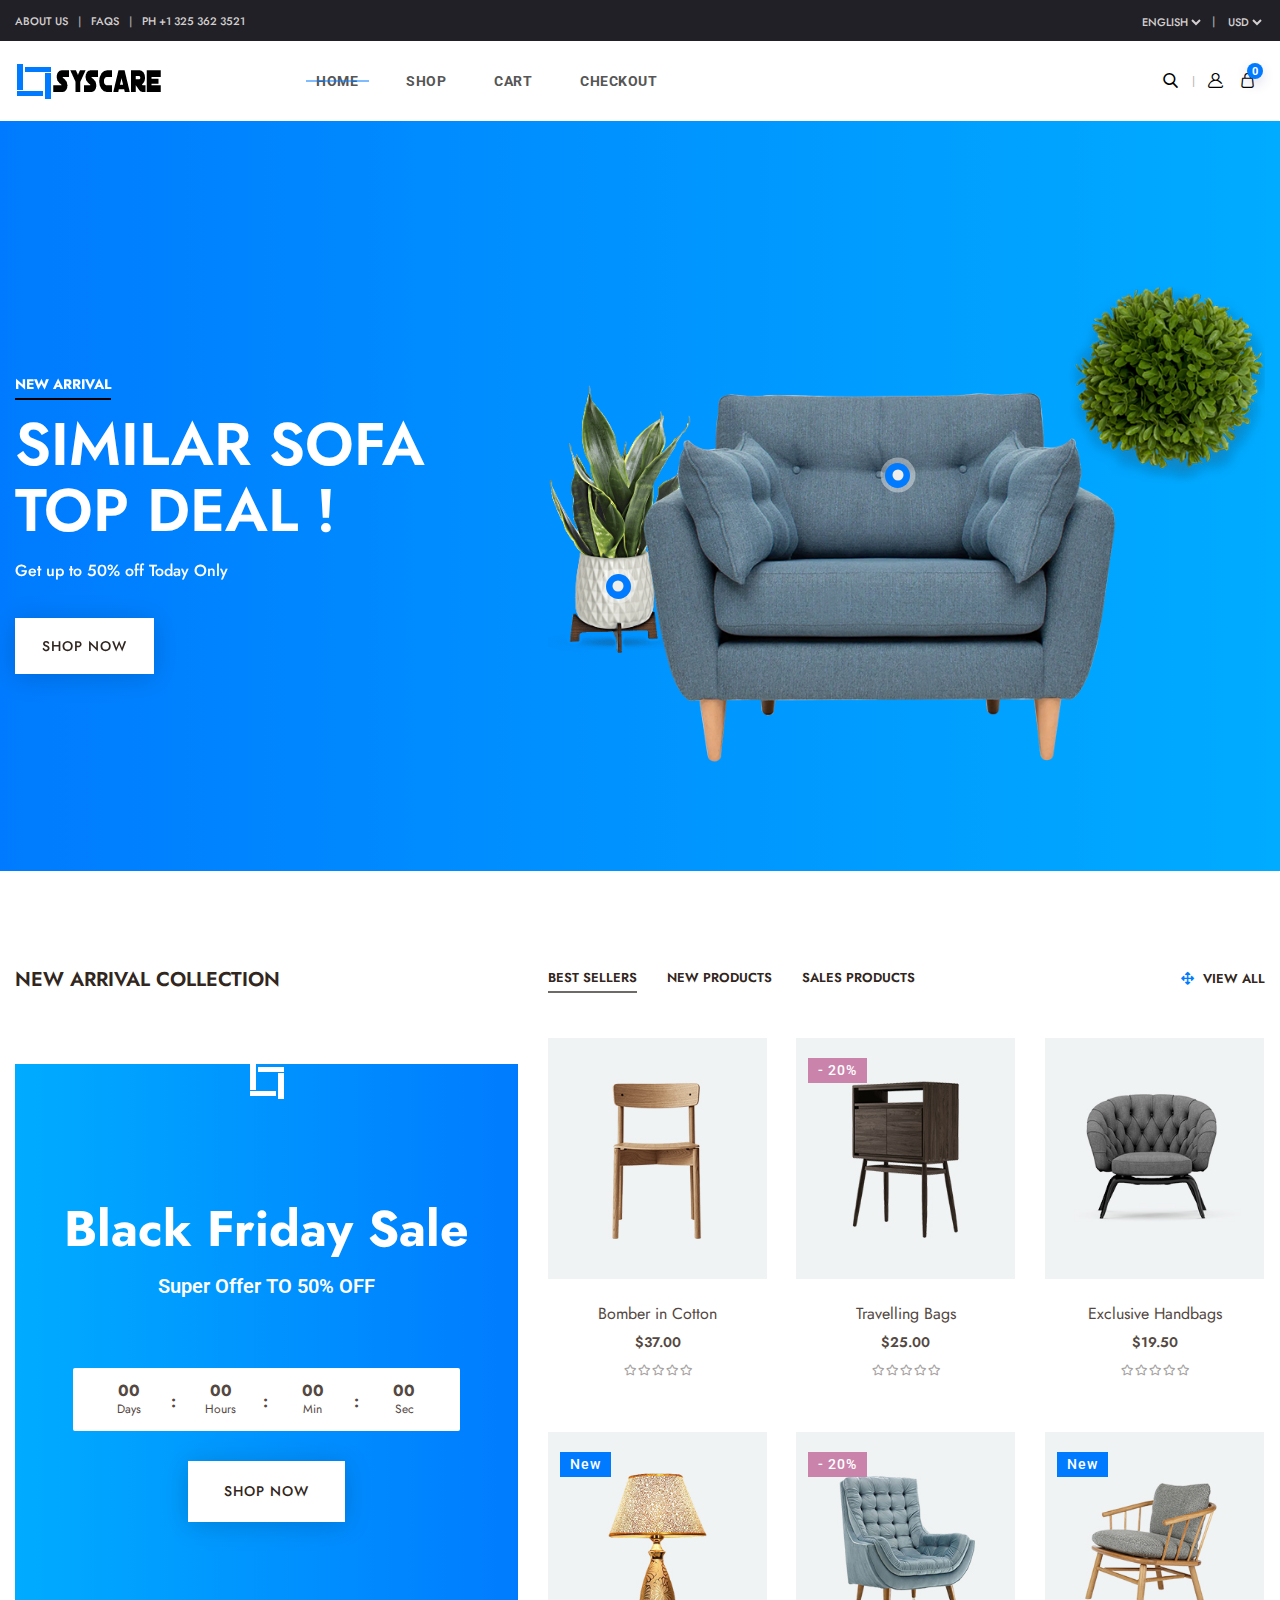
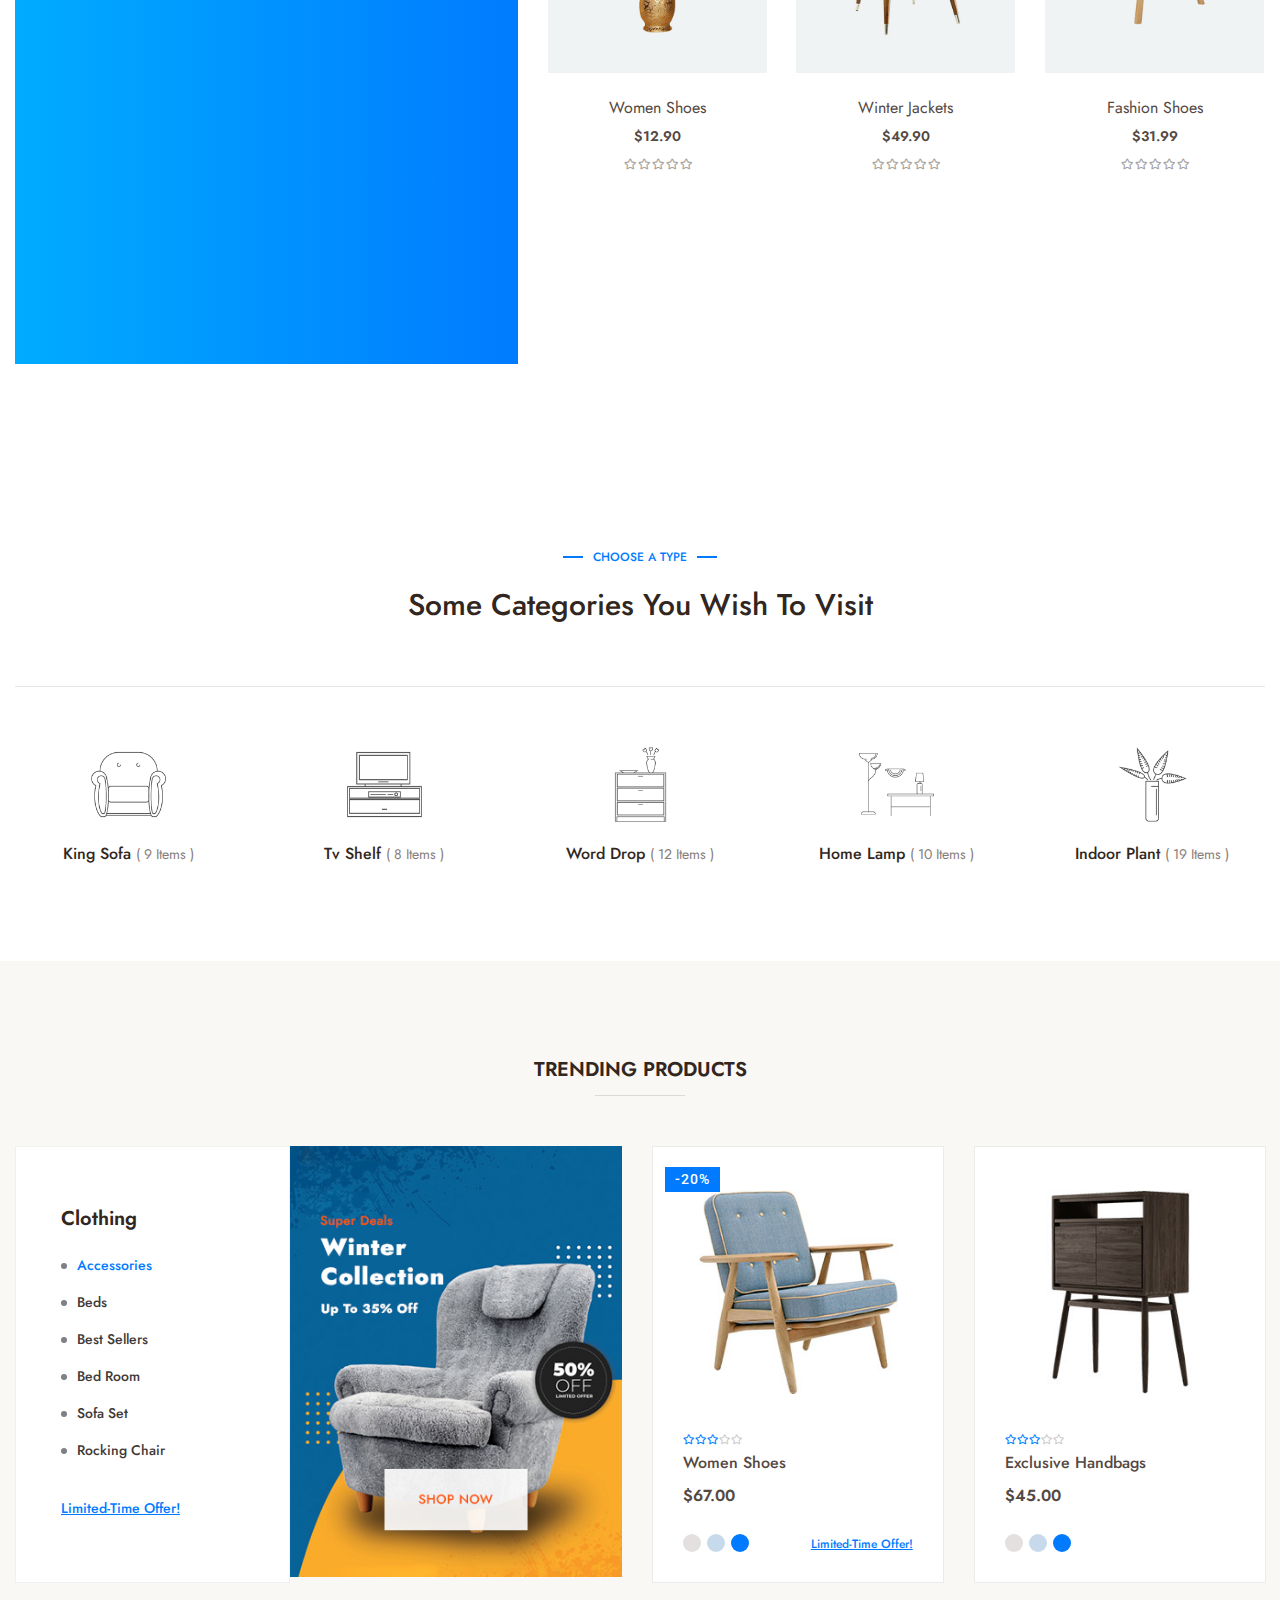
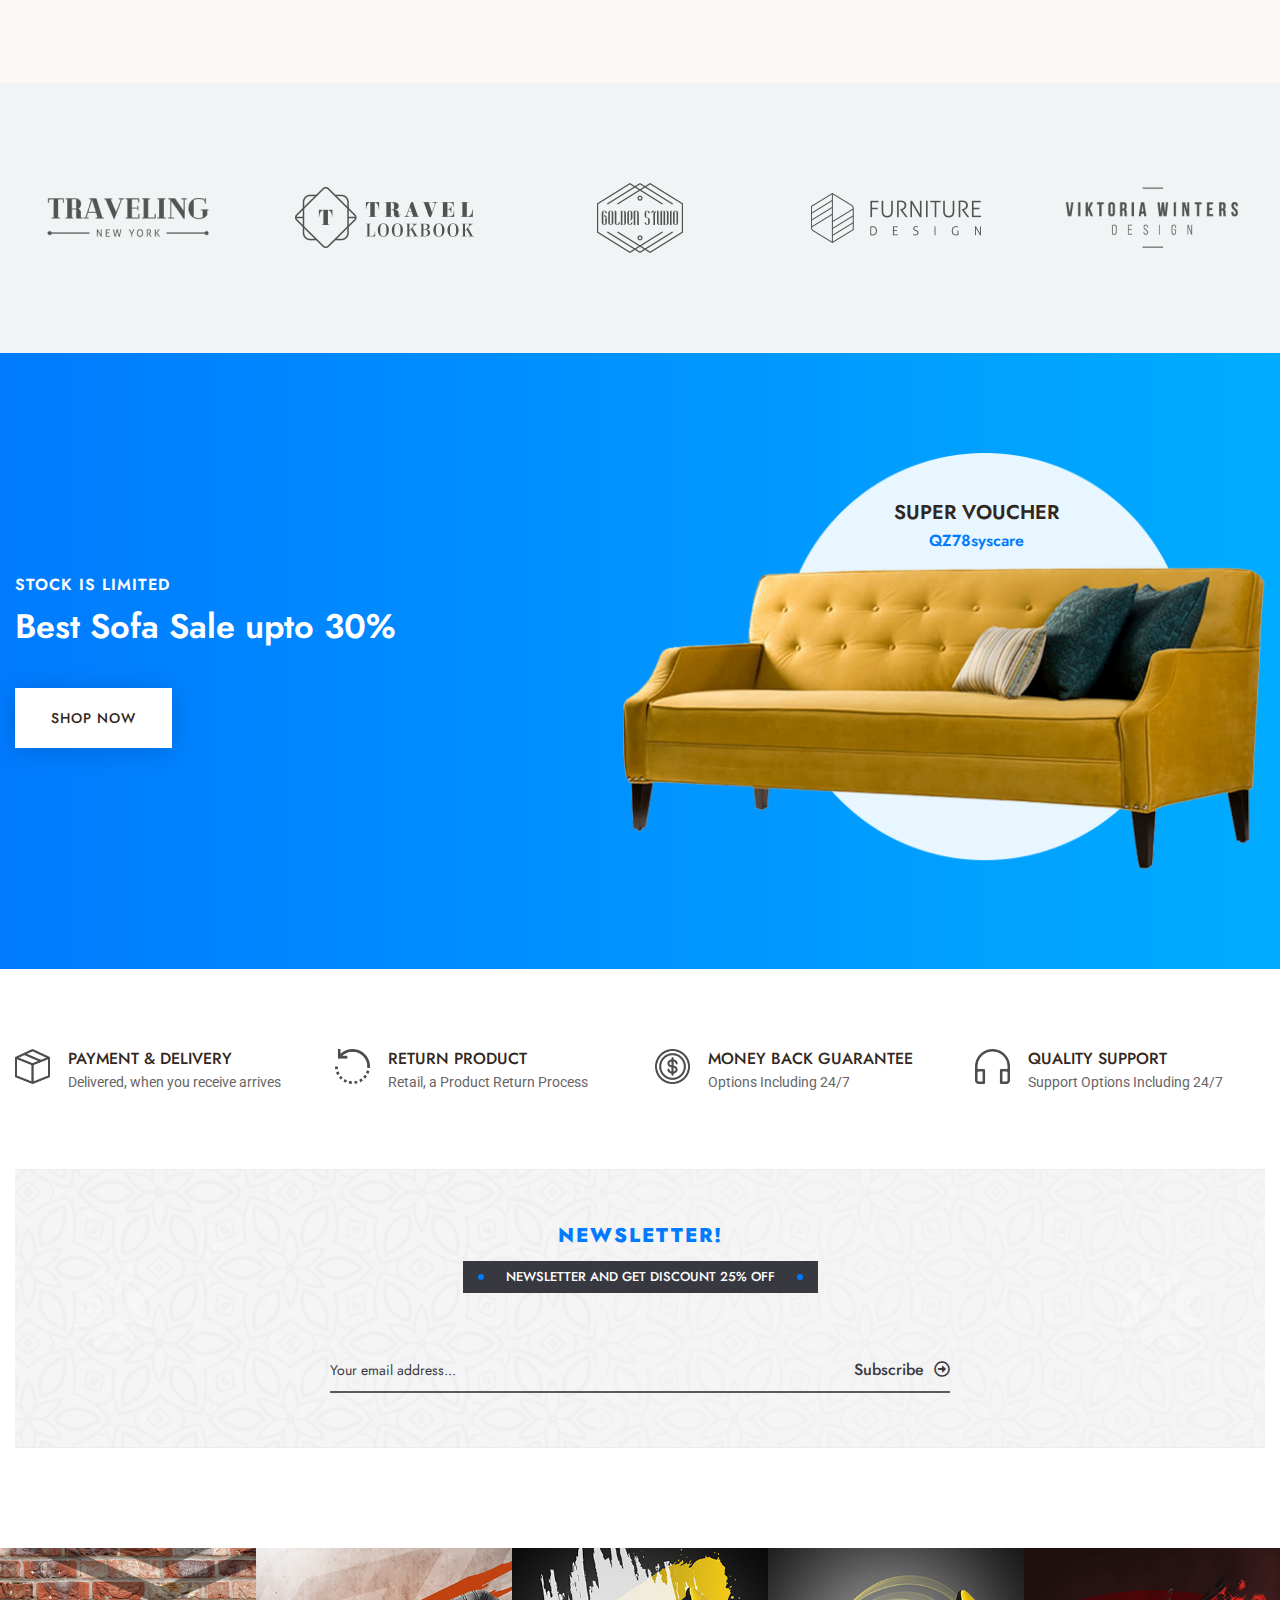
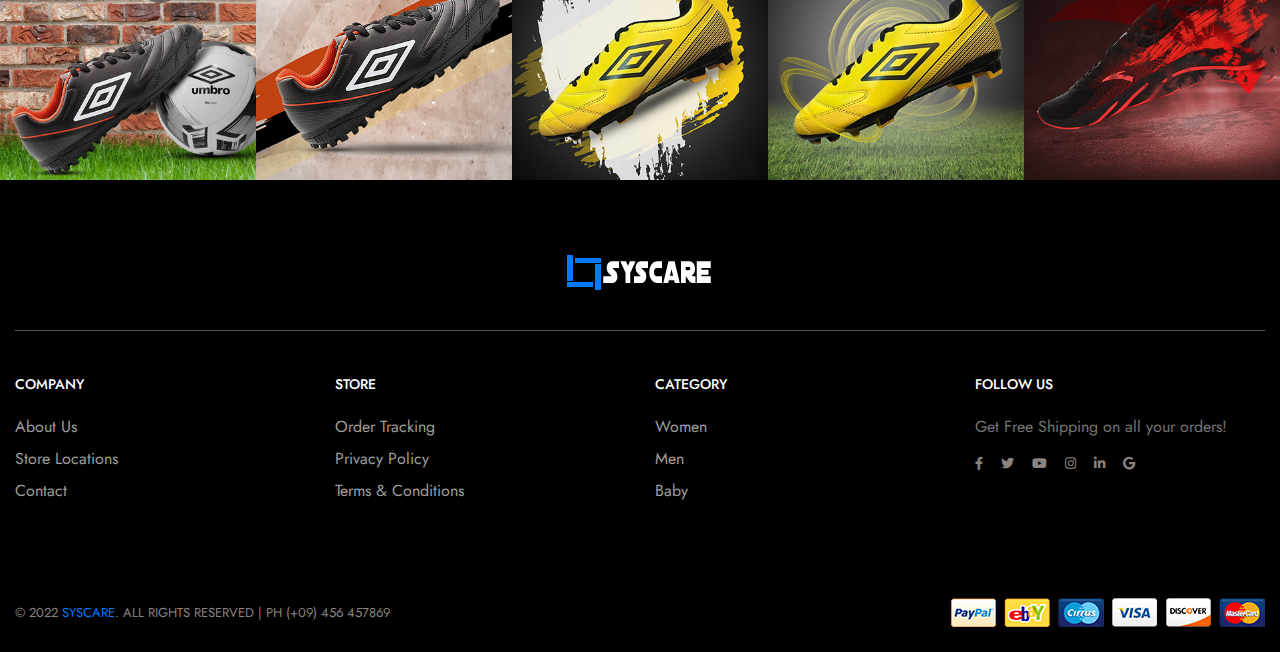
==== commit 244d6c70: "index updated" ====
--- a/index.html
+++ b/index.html
@@ -482,7 +482,7 @@
                                     <div class="icon">
                                         <img src="img/icon/sys-icon.png" alt="">
                                     </div>
-                                    <h2>Cyber Monday</h2>
+                                    <h2>Black Friday Sale</h2>
                                     <span>Super Offer TO 50% OFF</span>
                                     <div class="coming-time" data-countdown="2021/9/21"></div>
                                     <a href="shop-sidebar.html" class="btn">shop now</a>
